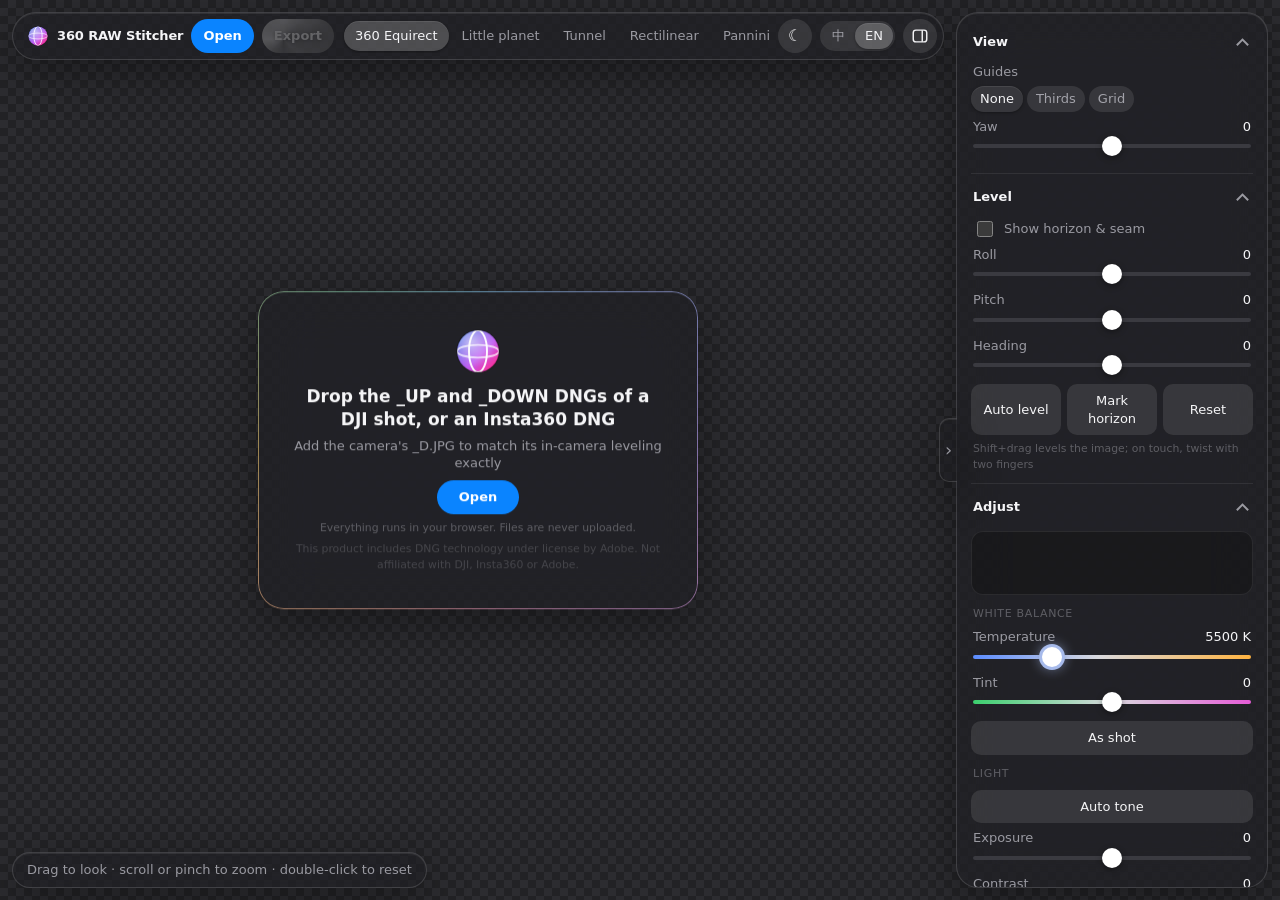
==== src/index.html @ 8bab1a69 "first commit" ====
<!doctype html>
<html lang="zh-Hant">
<head>
<meta charset="utf-8">
<meta name="viewport" content="width=device-width, initial-scale=1, viewport-fit=cover">
<title>360 RAW Stitcher</title>
<link rel="icon" href="favicon.svg" type="image/svg+xml">
<link rel="stylesheet" href="styles.css">
</head>
<body>
<canvas id="view"></canvas>
<canvas id="fade" hidden aria-hidden="true"></canvas>
<div id="frame" hidden></div>

<header class="glass">
  <div class="brand"><img src="favicon.svg" alt=""><b data-i18n="title"></b></div>
  <button class="pill primary" id="open" data-i18n="open"></button>
  <button class="pill magic" id="export-btn" data-i18n="export" disabled></button>
  <input type="file" id="files" accept=".dng,.jpg,.jpeg,image/x-adobe-dng,image/jpeg" multiple hidden>
  <input type="file" id="folder" webkitdirectory hidden>
  <div class="chips" id="projs" role="radiogroup"></div>
  <button class="pill icon" id="theme-btn"><span aria-hidden="true">☾</span></button>
  <div class="seg" role="radiogroup" aria-label="Language">
    <label class="chip"><input type="radio" name="lang" value="zh"><span>中</span></label>
    <label class="chip"><input type="radio" name="lang" value="en"><span>EN</span></label>
  </div>
  <a class="btn pill heart" id="donate" target="_blank" rel="noopener" hidden>♥ <span data-i18n="donate"></span></a>
  <button class="pill icon" id="panel-btn" aria-controls="tools" aria-expanded="true" data-i18n-title="tools"><svg viewBox="0 0 20 20" width="18" height="18" aria-hidden="true" fill="none" stroke="currentColor" stroke-width="1.6"><rect x="2.5" y="3.5" width="15" height="13" rx="3"/><path d="M12.5 3.5v13"/></svg></button>
</header>

<div id="empty" class="glass rim">
  <div class="zone">
    <img class="globe" src="favicon.svg" alt="">
    <div class="big" data-i18n="drop"></div>
    <p data-i18n="dropJpg"></p>
    <div class="row" style="justify-content:center"><button class="primary pill" id="open2" data-i18n="open" style="flex:none;padding:8px 22px"></button></div>
    <small data-i18n="privacy"></small>
    <small id="ioshint" data-i18n="iosHint" hidden></small>
    <small style="opacity:.6">This product includes DNG technology under license by Adobe. Not affiliated with DJI, Insta360 or Adobe.</small>
  </div>
</div>

<button class="glass" id="panel-handle" aria-controls="tools" data-i18n-title="tools"><span aria-hidden="true">›</span></button>
<aside class="glass" id="tools">
  <details open>
    <summary data-i18n="sView"></summary>
    <span class="sl" style="margin-bottom:0"><span data-i18n="aspect"></span></span>
    <div class="aspects" id="aspects" role="radiogroup"></div>
    <span class="sl" style="margin-bottom:0"><span data-i18n="guide"></span></span>
    <div class="aspects" role="radiogroup">
      <label class="chip"><input type="radio" name="guide" value="none"><span data-i18n="guideNone"></span></label>
      <label class="chip"><input type="radio" name="guide" value="thirds"><span data-i18n="guideThirds"></span></label>
      <label class="chip"><input type="radio" name="guide" value="grid"><span data-i18n="guideGrid"></span></label>
    </div>
    <div data-sliders="view"></div>
  </details>
  <details open>
    <summary data-i18n="sLevel"></summary>
    <label class="check"><input type="checkbox" data-k="grid"><span data-i18n="grid"></span></label>
    <div data-sliders="level"></div>
    <div class="row"><button id="autolevel" data-i18n="autoLevel"></button><button id="pick-level" data-i18n="pickLevel"></button><button id="reset-level" data-i18n="reset"></button></div>
    <small data-i18n="shiftHint"></small>
  </details>
  <details open>
    <summary data-i18n="sColor"></summary>
    <canvas id="hist" aria-hidden="true"></canvas>
    <div class="group" data-i18n="gWB"></div>
    <div data-sliders="wb"></div>
    <div class="row"><button id="asshot" data-i18n="asShot"></button></div>
    <div class="group" data-i18n="gTone"></div>
    <div class="row"><button id="lucky" data-i18n="lucky"></button></div>
    <div data-sliders="tone"></div>
    <div class="group" data-i18n="gPresence"></div>
    <div data-sliders="presence"></div>
    <div class="group" data-i18n="gNoise"></div>
    <div data-sliders="noise"></div>
  </details>
  <details>
    <summary data-i18n="sHsl"></summary>
    <div class="seg hsl-tabs" role="radiogroup">
      <label class="chip"><input type="radio" name="hslTab" value="hslH"><span data-i18n="hue"></span></label>
      <label class="chip"><input type="radio" name="hslTab" value="hslS" checked><span data-i18n="sat"></span></label>
      <label class="chip"><input type="radio" name="hslTab" value="hslL"><span data-i18n="lum"></span></label>
    </div>
    <div data-sliders="hslH" hidden></div>
    <div data-sliders="hslS"></div>
    <div data-sliders="hslL" hidden></div>
  </details>
  <details>
    <summary data-i18n="sLens"></summary>
    <label class="check"><input type="checkbox" data-k="autoAlign"><span data-i18n="autoAlign"></span></label>
    <label class="check"><input type="checkbox" data-k="flow"><span data-i18n="flowOn"></span></label>
    <label class="check"><input type="checkbox" data-k="ca"><span data-i18n="ca"></span></label>
    <label class="check"><input type="checkbox" data-k="safe"><span data-i18n="safe"></span></label>
    <div data-sliders="lens"></div>
  </details>
</aside>

<dialog id="open-dlg" class="glass rim" aria-labelledby="open-title">
  <form method="dialog">
    <b id="open-title" data-i18n="open"></b>
    <div class="drop" data-i18n="openDrop"></div>
    <ul id="shots" hidden></ul>
    <small id="open-msg"></small>
    <div class="row"><button type="button" id="pick-files" data-i18n="pickFiles"></button><button type="button" id="pick-folder" data-i18n="pickFolder"></button></div>
    <div class="row"><button value="cancel" data-i18n="cancel"></button></div>
  </form>
</dialog>

<dialog id="export-dlg" class="glass rim" aria-labelledby="export-title">
  <form method="dialog">
    <b id="export-title" data-i18n="sExport"></b>
    <select id="fmt">
      <option value="dng" data-i18n="fmtDng"></option>
      <option value="bayer" data-i18n="fmtBayer"></option>
      <option value="tiff" data-i18n="fmtTiff"></option>
      <option value="jpeg" data-i18n="fmtJpeg"></option>
    </select>
    <div class="row"><input type="number" id="ew" min="16" aria-label="width"><span aria-hidden="true">×</span><input type="number" id="eh" aria-label="height" readonly></div>
    <small id="native"></small>
    <label class="sl" id="q-row"><span data-i18n="quality"></span><output>95</output><input type="range" id="q" min="50" max="100" value="95"></label>
    <small data-i18n="exportNote"></small>
    <div class="row"><button value="cancel" data-i18n="cancel"></button><button class="magic" id="export" value="export" data-i18n="export"></button></div>
  </form>
</dialog>

<div id="status" class="glass"></div>
<dialog id="busy" class="glass rim" aria-live="polite">
  <div id="busy-msg"></div>
  <div class="bar"><i></i></div>
</dialog>
<script type="module" src="app.js"></script>
</body>
</html>
---- src/styles.css ----
/* Theme tokens. Dark is the default; [data-theme=light] overrides (app.js resolves "auto" from the system). */
:root {
  color-scheme: dark;
  --accent: #0a84ff; --fg: #f5f5f7; --mute: rgb(235 235 245 / .6); --faint: rgb(235 235 245 / .3);
  --glass: rgb(30 30 34 / .52); --glass-solid: rgb(30 30 34 / .94); --stroke: rgb(255 255 255 / .14);
  --fill: rgb(255 255 255 / .1); --hover: rgb(255 255 255 / .17); --chip-on: rgb(255 255 255 / .2); --sep: rgb(255 255 255 / .08);
  --inset: rgb(255 255 255 / .08); --shadow: rgb(0 0 0 / .35); --well: rgb(0 0 0 / .25); --rail: #3a3a40; --option: #2c2c2e;
  --dim: rgb(8 8 10 / .55); --frame-edge: rgb(255 255 255 / .45); --check-a: #2c2c30; --check-b: #222225;
  --bg: radial-gradient(1200px 800px at 20% 10%, #1c2333, transparent), radial-gradient(900px 700px at 90% 90%, #2a1c30, transparent), #0b0b0e;
  --panel-w: 312px; --gap: 12px;
}
:root[data-theme=light] {
  color-scheme: light;
  --fg: #1d1d1f; --mute: rgb(60 60 67 / .68); --faint: rgb(60 60 67 / .38);
  --glass: rgb(255 255 255 / .28); --glass-solid: rgb(250 250 252 / .96); --stroke: rgb(0 0 0 / .08);
  --fill: rgb(0 0 0 / .05); --hover: rgb(0 0 0 / .09); --chip-on: #fff; --sep: rgb(0 0 0 / .07);
  --inset: rgb(255 255 255 / .7); --shadow: rgb(0 0 0 / .12); --well: rgb(0 0 0 / .05); --rail: #d6d6dc; --option: #fff;
  --dim: rgb(251 251 253 / .75); --frame-edge: rgb(0 0 0 / .25); --check-a: #fff; --check-b: #ececf1;
  --bg: radial-gradient(1200px 800px at 20% 10%, #eaf1ff, transparent), radial-gradient(900px 700px at 90% 90%, #fbeef8, transparent), #fbfbfd;
}
* { box-sizing: border-box; }
[hidden] { display: none !important; }
body {
  margin: 0; height: 100dvh; overflow: hidden; color: var(--fg); accent-color: var(--accent);
  background: var(--bg);
  font: 13px/1.35 -apple-system, BlinkMacSystemFont, "SF Pro Text", "Segoe UI Variable Text", system-ui, "PingFang TC", "Microsoft JhengHei", sans-serif;
  -webkit-font-smoothing: antialiased;
}
#view { position: fixed; inset: 0; width: 100%; height: 100%; display: block; cursor: grab; touch-action: none;
  background: repeating-conic-gradient(var(--check-a) 0 25%, var(--check-b) 0 50%) 0 0 / 16px 16px; } /* 'no image' areas */
#view:active { cursor: grabbing; }
/* a button asking to be used (Mark horizon when nothing could level the shot): a soft accent ring that breathes */
button.attn { animation: attn 1.6s ease-in-out infinite; }
@keyframes attn { 50% { box-shadow: 0 0 0 3px var(--accent); } }
@media (prefers-reduced-motion: reduce) { button.attn { animation: none; box-shadow: 0 0 0 2px var(--accent); } }
#fade { position: fixed; inset: 0; width: 100%; height: 100%; pointer-events: none; } /* old picture during a projection change */

.glass {
  background: var(--glass); border: 1px solid var(--stroke);
  -webkit-backdrop-filter: blur(28px) saturate(180%); backdrop-filter: blur(28px) saturate(180%);
  box-shadow: 0 12px 40px var(--shadow), inset 0 1px 0 var(--inset);
}
@supports not ((backdrop-filter: blur(1px)) or (-webkit-backdrop-filter: blur(1px))) { .glass { background: var(--glass-solid); } }

/* top bar */
header { position: fixed; top: calc(var(--gap) + env(safe-area-inset-top)); left: calc(var(--gap) + env(safe-area-inset-left)); right: calc(var(--panel-w) + 2 * var(--gap)); height: 48px;
  display: flex; align-items: center; gap: 8px; padding: 0 6px 0 14px; border-radius: 999px; z-index: 2; }
.brand { flex: none; font-weight: 650; letter-spacing: -.01em; white-space: nowrap; display: flex; align-items: center; gap: 8px; }
.brand img { width: 22px; height: 22px; display: block; }
.chips { display: flex; gap: 2px; overflow-x: auto; scrollbar-width: thin; scrollbar-color: var(--faint) transparent; flex: 1; min-width: 0; padding: 2px; }
.chip { position: relative; flex: none; }
.chip input { position: absolute; inset: 0; margin: 0; opacity: 0; cursor: pointer; }
.chip span { display: block; padding: 6px 11px; border-radius: 999px; color: var(--mute); white-space: nowrap; transition: background .15s, color .15s; }
.chip:hover span { color: var(--fg); }
.chip:has(:checked) span { background: var(--chip-on); color: var(--fg); box-shadow: inset 0 1px 0 var(--inset), 0 1px 3px var(--shadow); }
.chip:has(:focus-visible) span { outline: 2px solid var(--accent); }
/* projections: the selected look is one pill that slides between chips (positioned from JS) */
#projs { position: relative; }
#projs .pill { position: absolute; left: 0; top: 2px; bottom: 2px; width: 0; border-radius: 999px; background: var(--chip-on);
  box-shadow: inset 0 1px 0 var(--inset), 0 1px 3px var(--shadow); will-change: transform, width;
  transition: transform .45s cubic-bezier(.34, 1.4, .5, 1), width .45s cubic-bezier(.34, 1.4, .5, 1); }
#projs .chip:has(:checked) span { background: none; box-shadow: none; }
@media (prefers-reduced-motion: reduce) { #projs .pill { transition: none; } }
.seg { display: flex; background: var(--fill); border-radius: 999px; padding: 2px; flex: none; }
.seg .chip span { padding: 4px 10px; }

button, .btn { font: inherit; color: var(--fg); background: var(--fill); border: 0; border-radius: 10px; padding: 8px 12px; cursor: pointer;
  text-decoration: none; display: inline-flex; align-items: center; justify-content: center; gap: 6px; transition: background .15s, transform .1s; }
button:hover, .btn:hover { background: var(--hover); }
button:active, .btn:active { transform: scale(.97); }
button:focus-visible, .btn:focus-visible { outline: 2px solid var(--accent); outline-offset: 2px; }
button:disabled { opacity: .5; cursor: default; }
.pill { border-radius: 999px; flex: none; }
.primary { background: var(--accent); color: #fff; font-weight: 600; }
/* both export buttons (.magic): a slowly swirling rainbow (conic gradient turning around a drifting centre, under a gloss
   highlight), a glint sweeping across now and then, and a glow that follows the colors. Browsers without
   @property show the same gradient standing still. */
@property --spin { syntax: '<angle>'; inherits: false; initial-value: 0deg; }
@property --cx { syntax: '<percentage>'; inherits: false; initial-value: 30%; }
.magic { position: relative; overflow: hidden; isolation: isolate; color: #fff; font-weight: 650; text-shadow: 0 1px 3px rgb(0 0 0 / .35);
  background:
    radial-gradient(120% 90% at 30% 0%, rgb(255 255 255 / .45), transparent 55%),
    conic-gradient(from var(--spin) at var(--cx) 60%, #00c7ff, #0a84ff, #5e5ce6, #bf5af2, #ff2d92, #ff6b2c, #ffd60a, #30d158, #00c7ff);
  animation: swirl 16s linear infinite, drift 11s ease-in-out infinite alternate, glow 16s linear infinite;
  transition: filter .2s; }
.magic::after { content: ''; position: absolute; inset: 0; z-index: -1; pointer-events: none;
  background: linear-gradient(105deg, transparent 35%, rgb(255 255 255 / .55) 50%, transparent 65%) no-repeat;
  background-size: 250% 100%; animation: glint 7s ease-in-out infinite; mix-blend-mode: soft-light; }
.magic:hover { filter: brightness(1.1) saturate(1.15); }
.magic:disabled { animation: none; filter: grayscale(1) opacity(.6); }
.magic:disabled::after { animation: none; opacity: 0; }
@keyframes swirl { to { --spin: 360deg; } }
@keyframes drift { from { --cx: 20%; } to { --cx: 80%; } }
@keyframes glow { 0%, 100% { box-shadow: 0 2px 14px rgb(191 90 242 / .45); } 33% { box-shadow: 0 2px 14px rgb(0 199 255 / .45); }
  66% { box-shadow: 0 2px 14px rgb(255 107 44 / .45); } }
@keyframes glint { 0%, 55% { background-position: 150% 0; } 85%, 100% { background-position: -50% 0; } }
@media (prefers-reduced-motion: reduce) { .magic, .magic::after { animation: none; } }
.primary:hover { background: #2b95ff; }
.heart { color: #ff6482; }

/* side panel */
aside { position: fixed; top: calc(var(--gap) + env(safe-area-inset-top)); right: calc(var(--gap) + env(safe-area-inset-right)); bottom: calc(var(--gap) + env(safe-area-inset-bottom)); width: var(--panel-w); border-radius: 22px;
  overflow-y: auto; padding: 6px 14px 14px; z-index: 2; scrollbar-width: thin; scrollbar-color: var(--faint) transparent; }
details { border-bottom: 1px solid var(--sep); padding: 4px 0 10px; }
details:last-child { border: 0; }
summary { list-style: none; cursor: pointer; padding: 10px 2px 6px; font-weight: 600; font-size: 13px; display: flex; justify-content: space-between; }
summary::-webkit-details-marker { display: none; }
summary::after { content: ''; width: 7px; height: 7px; border: solid var(--mute); border-width: 0 2px 2px 0; transform: rotate(45deg); transition: transform .2s; margin: 3px 4px 0 0; }
details[open] summary::after { transform: rotate(-135deg); margin-top: 7px; }
.sl { display: grid; grid-template-columns: 1fr auto; row-gap: 0; margin: 6px 2px; }
.sl[hidden] { display: none; }
.sl span { color: var(--mute); cursor: default; }
.sl:hover span { color: var(--fg); }
.group { margin: 12px 2px 0; font-size: 11px; letter-spacing: .06em; text-transform: uppercase; color: var(--faint); }
#hist { display: block; width: 100%; height: 64px; margin: 10px 0 2px; border-radius: 12px;
  background: var(--well); box-shadow: inset 0 0 0 1px var(--sep); }
.sl output { color: var(--fg); font-variant-numeric: tabular-nums; text-align: right; }
.sl input { grid-column: 1 / -1; }
.row { display: flex; gap: 6px; margin: 8px 0 2px; flex-wrap: wrap; } .row > * { flex: 1; }
.check { display: flex; align-items: center; gap: 8px; margin: 6px 2px; color: var(--mute); }
small { display: block; color: var(--faint); margin: 6px 2px 0; line-height: 1.45; }
.aspects { display: flex; flex-wrap: wrap; gap: 4px; margin: 6px 0; }
.aspects .chip span { padding: 4px 9px; background: var(--fill); }
#ratio { width: 64px; padding: 3px 9px; border-radius: 999px; text-align: center; }
#ratio:not(:placeholder-shown) { border-color: var(--accent); }

/* iOS-style sliders */
input[type=range] { -webkit-appearance: none; appearance: none; width: 100%; height: 22px; margin: 0; background: transparent; cursor: pointer; }
/* the filled span (--a..--b, set from JS; bipolar sliders fill from zero) shows an "AI" rainbow: the rail is laid
   over a full-width gradient and left transparent where the slider is filled */
:root { --rainbow: linear-gradient(90deg, #00c7ff, #0a84ff 17%, #5e5ce6 34%, #bf5af2 50%, #ff2d92 66%, #ff6b2c 83%, #ffd60a); }
input[type=range] { /* --rail (theme token) is opaque: it masks the rainbow */
  --track: linear-gradient(to right, var(--rail) var(--a, 0%), transparent var(--a, 0%), transparent var(--b, 50%), var(--rail) var(--b, 50%)), var(--rainbow); }
input[type=range][data-k=temp] { --track: linear-gradient(to right, #5b8cff, #d9d9de 45%, #ffb340); }
input[type=range][data-k=tint] { --track: linear-gradient(to right, #3ccf6e, #d9d9de 50%, #e45bd6); }
input[type=range]::-webkit-slider-runnable-track { height: 4px; border-radius: 2px; background: var(--track); transition: height .15s; }
input[type=range]:hover::-webkit-slider-runnable-track { height: 6px; }
/* thumb: white with a ring in the gradient color under it (--tc from JS; transparent while at the default) */
input[type=range]::-webkit-slider-thumb { -webkit-appearance: none; width: 20px; height: 20px; margin-top: -8px; border-radius: 50%;
  background: #fff; box-shadow: 0 0 0 3px var(--tc, transparent), 0 0 14px var(--tc, transparent), 0 2px 6px rgb(0 0 0 / .4); transition: box-shadow .2s; }
input[type=range]:hover::-webkit-slider-thumb { margin-top: -7px; }
input[type=range]::-moz-range-track { height: 4px; border-radius: 2px; background: var(--track); }
input[type=range]::-moz-range-thumb { width: 20px; height: 20px; border: 0; border-radius: 50%; background: #fff;
  box-shadow: 0 0 0 3px var(--tc, transparent), 0 0 14px var(--tc, transparent), 0 2px 6px rgb(0 0 0 / .4); }
input[type=range]:focus-visible { outline: 2px solid var(--accent); outline-offset: 3px; border-radius: 4px; }
input[type=checkbox] { width: 16px; height: 16px; }
select, input[type=number], input[type=text] { font: inherit; color: var(--fg); background: var(--fill); border: 1px solid transparent; border-radius: 10px; padding: 7px 10px; width: 100%; }
select:focus-visible, input[type=number]:focus-visible, input[type=text]:focus-visible { outline: 2px solid var(--accent); }
option { background: var(--option); }

/* crop frame: everything outside is dimmed; inside is exactly the export */
#frame { position: fixed; pointer-events: none; z-index: 1; border-radius: 4px; border: 1px solid var(--frame-edge);
  box-shadow: 0 0 0 100vmax var(--dim); }
#frame[hidden] { display: none; }
#frame.thirds, #frame.grid { --line: rgb(255 255 255 / .45);
  background: linear-gradient(to right, var(--line) 1px, transparent 1px) 0 0 / var(--cell) 100%,
              linear-gradient(to bottom, var(--line) 1px, transparent 1px) 0 0 / 100% var(--cell); }
#frame.thirds { --cell: 33.333%; }
#frame.grid { --cell: 8.333%; --line: rgb(255 255 255 / .28); }

/* collapsible tool panel */
aside { transition: transform .3s cubic-bezier(.2, .8, .2, 1), opacity .3s; }
body.panel-off aside { transform: translateX(calc(100% + 2 * var(--gap))); opacity: 0; pointer-events: none; }
header { transition: right .3s cubic-bezier(.2, .8, .2, 1); }
body.panel-off header { right: var(--gap); }
.icon { width: 34px; height: 34px; padding: 0; font-size: 16px; line-height: 1; }
body.panel-off #panel-btn { color: var(--accent); }
/* drawer handle on the panel's left edge; stays at the screen edge while the panel is hidden */
#panel-handle { position: fixed; top: 50%; right: calc(var(--panel-w) + var(--gap) + env(safe-area-inset-right) - 1px);
  width: 18px; height: 64px; padding: 0; margin-top: -32px; border-radius: 10px 0 0 10px; border-right: 0; z-index: 3;
  color: var(--mute); font-size: 18px; transition: right .3s cubic-bezier(.2, .8, .2, 1), color .15s; }
#panel-handle:hover { color: var(--fg); }
#panel-handle span { display: inline-block; transition: transform .3s; }
body.panel-off #panel-handle { right: env(safe-area-inset-right); }
body.panel-off #panel-handle span { transform: scaleX(-1); }

/* a modal takes focus itself; its controls keep their own focus rings, the box needs none */
dialog:focus, dialog:focus-visible { outline: none; }
/* rim (dialogs, start card): a faint 1 px pastel rainbow ring, equally strong all round, turning slowly (masked to the border, so the glass inside stays clear) */
.rim { border: 0; }
/* light theme: panels are very clear (the blur carries them); a dialog's small text needs a little more white */
:root[data-theme=light] dialog.glass { background: rgb(255 255 255 / .55); }
.rim::before { content: ''; position: absolute; inset: 0; padding: 1px; opacity: .6; border-radius: inherit; pointer-events: none;
  background: conic-gradient(from var(--spin), #86d3ff, #a0b4ff, #c3a6ff, #eaa2e6, #ffa3c2, #ffb894, #f0c870, #8fd9ad, #86d3ff);
  -webkit-mask: linear-gradient(#000 0 0) content-box, linear-gradient(#000 0 0); -webkit-mask-composite: xor;
  mask: linear-gradient(#000 0 0) content-box exclude, linear-gradient(#000 0 0); animation: swirl 12s linear infinite; }
@media (prefers-reduced-motion: reduce) { .rim::before { animation: none; } }

/* open dialog: drop zone, and a list when several shots were dropped */
#open-dlg { width: min(420px, calc(100% - 32px)); padding: 20px 22px; border-radius: 22px; color: var(--fg); }
#open-dlg::backdrop { background: rgb(0 0 0 / .2); -webkit-backdrop-filter: blur(4px); backdrop-filter: blur(4px); }
#open-dlg form { display: flex; flex-direction: column; gap: 10px; }
#open-dlg .drop { padding: 28px 12px; border-radius: 14px; text-align: center; color: var(--mute); background: var(--fill); transition: background .2s, color .2s; }
body.drag #open-dlg .drop { background: rgb(10 132 255 / .15); color: var(--fg); }
#open-dlg small { color: var(--mute); }
#shots { list-style: none; margin: 0; padding: 0; max-height: 40vh; overflow-y: auto; display: flex; flex-direction: column; gap: 4px; }
#shots button { width: 100%; justify-content: space-between; text-align: left; }
#shots span { color: var(--mute); font-size: 12px; }
:root[data-theme=light] #open-dlg { background: rgb(255 255 255 / .55); }

/* export dialog */
#export-dlg { width: min(380px, calc(100% - 32px)); padding: 20px 22px; border-radius: 22px; color: var(--fg); }
#export-dlg::backdrop { background: rgb(0 0 0 / .2); -webkit-backdrop-filter: blur(4px); backdrop-filter: blur(4px); }
#export-dlg form { display: flex; flex-direction: column; gap: 10px; }
#export-dlg .row { align-items: center; }
#export-dlg .row span { color: var(--mute); flex: none; }
#export-dlg small { color: var(--mute); }
#q-row[hidden] { display: none; }

/* modal 'please wait' */
#busy { min-width: 280px; max-width: calc(100% - 32px); padding: 22px 26px 22px; border-radius: 22px; color: var(--fg); text-align: center; }
#busy::backdrop { background: var(--dim); -webkit-backdrop-filter: blur(3px); backdrop-filter: blur(3px); }
/* progress: the export button's rainbow flowing along the bar, a glint riding on it and a soft glow; unknown
   length = a rainbow comet sweeping across */
.bar { position: relative; height: 6px; margin-top: 16px; border-radius: 3px; background: var(--fill); }
.bar i { position: relative; display: block; height: 100%; width: var(--p, 0%); min-width: 6px; border-radius: 3px; overflow: hidden;
  background: linear-gradient(90deg, #00c7ff, #0a84ff, #5e5ce6, #bf5af2, #ff2d92, #ff6b2c, #ffd60a, #00c7ff) 0 0 / 240px 100% repeat-x;
  box-shadow: 0 0 10px rgb(191 90 242 / .55), 0 0 2px rgb(255 255 255 / .6); transition: width .25s ease-out; animation: barflow 2.4s linear infinite; }
.bar i::after { content: ''; position: absolute; inset: 0; background: linear-gradient(90deg, transparent, rgb(255 255 255 / .7), transparent) no-repeat;
  background-size: 40px 100%; animation: barglint 1.6s ease-in-out infinite; }
.bar.indet { overflow: hidden; }
.bar.indet i { width: 36%; transition: none; animation: barflow 2.4s linear infinite, indet 1.5s cubic-bezier(.45, 0, .55, 1) infinite;
  -webkit-mask: linear-gradient(90deg, transparent, #000 35%, #000 70%, transparent); mask: linear-gradient(90deg, transparent, #000 35%, #000 70%, transparent); }
@keyframes barflow { to { background-position: 240px 0; } }
@keyframes barglint { from { background-position: -40px 0; } to { background-position: calc(100% + 40px) 0; } }
@keyframes indet { from { transform: translateX(-100%); } to { transform: translateX(280%); } }
@media (prefers-reduced-motion: reduce) { .bar i, .bar i::after { animation: none; } .bar.indet i { width: 100%; } }

/* status + empty state */
#status { position: fixed; left: calc(var(--gap) + env(safe-area-inset-left)); bottom: calc(var(--gap) + env(safe-area-inset-bottom)); max-width: calc(100% - var(--panel-w) - 3 * var(--gap));
  padding: 8px 14px; border-radius: 999px; color: var(--mute); z-index: 2; white-space: nowrap; overflow: hidden; text-overflow: ellipsis; }
#empty { position: fixed; top: 50%; left: calc((100% - var(--panel-w) - var(--gap)) / 2); transform: translate(-50%, -50%);
  width: min(440px, calc(100% - 2 * var(--gap))); padding: 28px; border-radius: 26px; text-align: center; z-index: 1; }
#empty[hidden] { display: none; }
#empty .zone { border-radius: 18px; padding: 8px 6px; transition: background .2s; } /* the card's rim is the frame; dragging files over tints it */
#empty .big { font-size: 17px; font-weight: 600; margin: 10px 0 6px; }
#empty p { color: var(--mute); margin: 4px 0; }
#empty .globe { width: 48px; height: 48px; margin: 0 auto; display: block; }
body.drag #empty .zone { background: rgb(10 132 255 / .1); }

@media (max-width: 760px) {
  :root { --gap: 8px; }
  header { right: var(--gap); }
  .brand b { display: none; }
  aside { top: auto; left: var(--gap); width: auto; max-height: 44dvh; border-radius: 22px; }
  #status { bottom: calc(44dvh + 2 * var(--gap)); max-width: calc(100% - 2 * var(--gap)); }
  #empty { left: 50%; top: 32%; }
  #panel-handle { display: none; } /* phones: the top-bar button toggles the bottom sheet */
  body.panel-off aside { transform: translateY(calc(100% + 2 * var(--gap))); }
  body.panel-off #status { bottom: calc(var(--gap) + env(safe-area-inset-bottom)); }
}
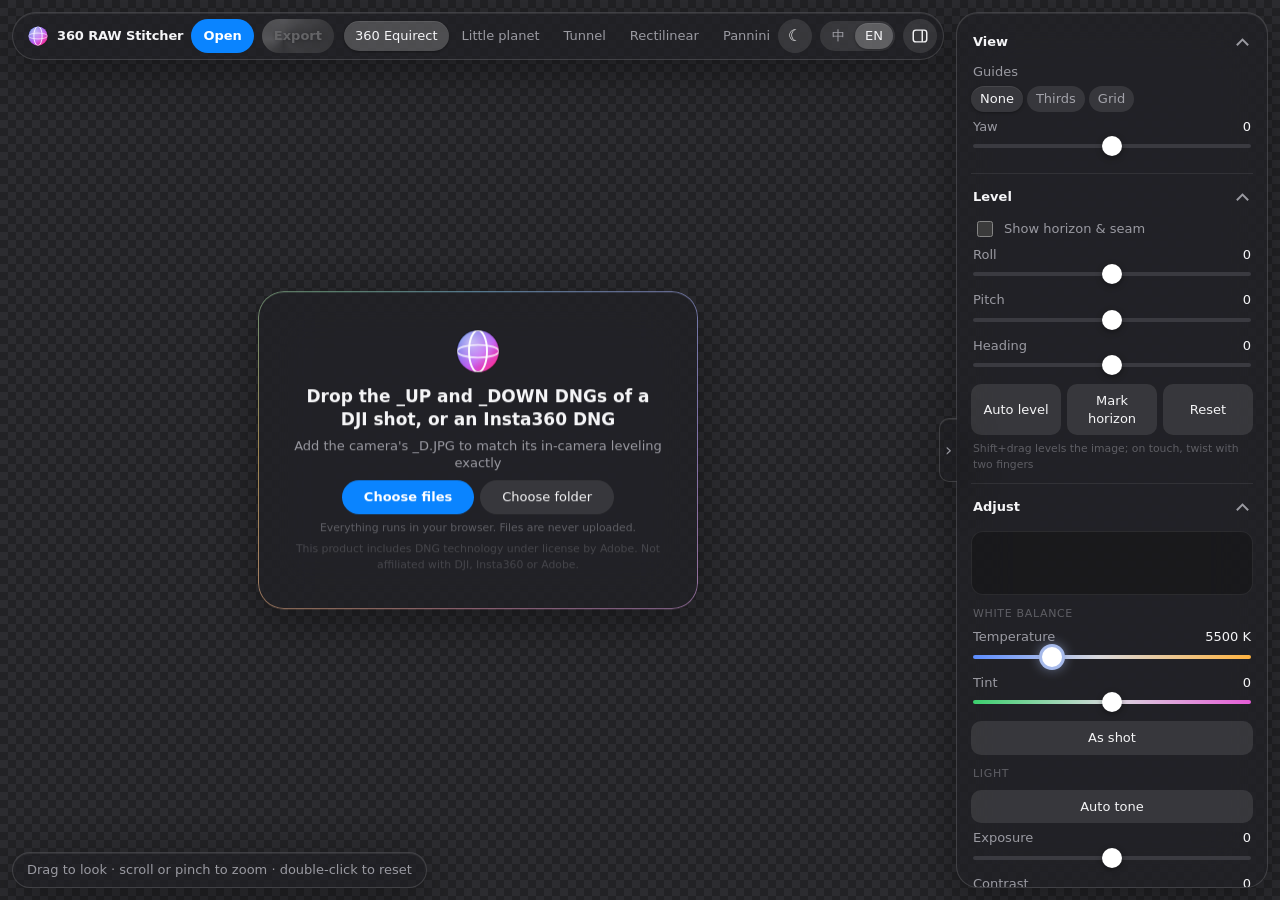
==== commit 6d834f19: "add readme and improve minor behave" ====
--- a/src/index.html
+++ b/src/index.html
@@ -33,7 +33,7 @@
     <img class="globe" src="favicon.svg" alt="">
     <div class="big" data-i18n="drop"></div>
     <p data-i18n="dropJpg"></p>
-    <div class="row" style="justify-content:center"><button class="primary pill" id="open2" data-i18n="open" style="flex:none;padding:8px 22px"></button></div>
+    <div class="row picks"><button class="primary pill" id="start-files" data-i18n="pickFiles"></button><button class="pill" id="start-folder" data-i18n="pickFolder"></button></div>
     <small data-i18n="privacy"></small>
     <small id="ioshint" data-i18n="iosHint" hidden></small>
     <small style="opacity:.6">This product includes DNG technology under license by Adobe. Not affiliated with DJI, Insta360 or Adobe.</small>
--- a/src/styles.css
+++ b/src/styles.css
@@ -33,6 +33,8 @@
 button.attn { animation: attn 1.6s ease-in-out infinite; }
 @keyframes attn { 50% { box-shadow: 0 0 0 3px var(--accent); } }
 @media (prefers-reduced-motion: reduce) { button.attn { animation: none; box-shadow: 0 0 0 2px var(--accent); } }
+#empty .picks { justify-content: center; }
+#empty .picks button { flex: none; padding: 8px 22px; }
 #fade { position: fixed; inset: 0; width: 100%; height: 100%; pointer-events: none; } /* old picture during a projection change */
 
 .glass {
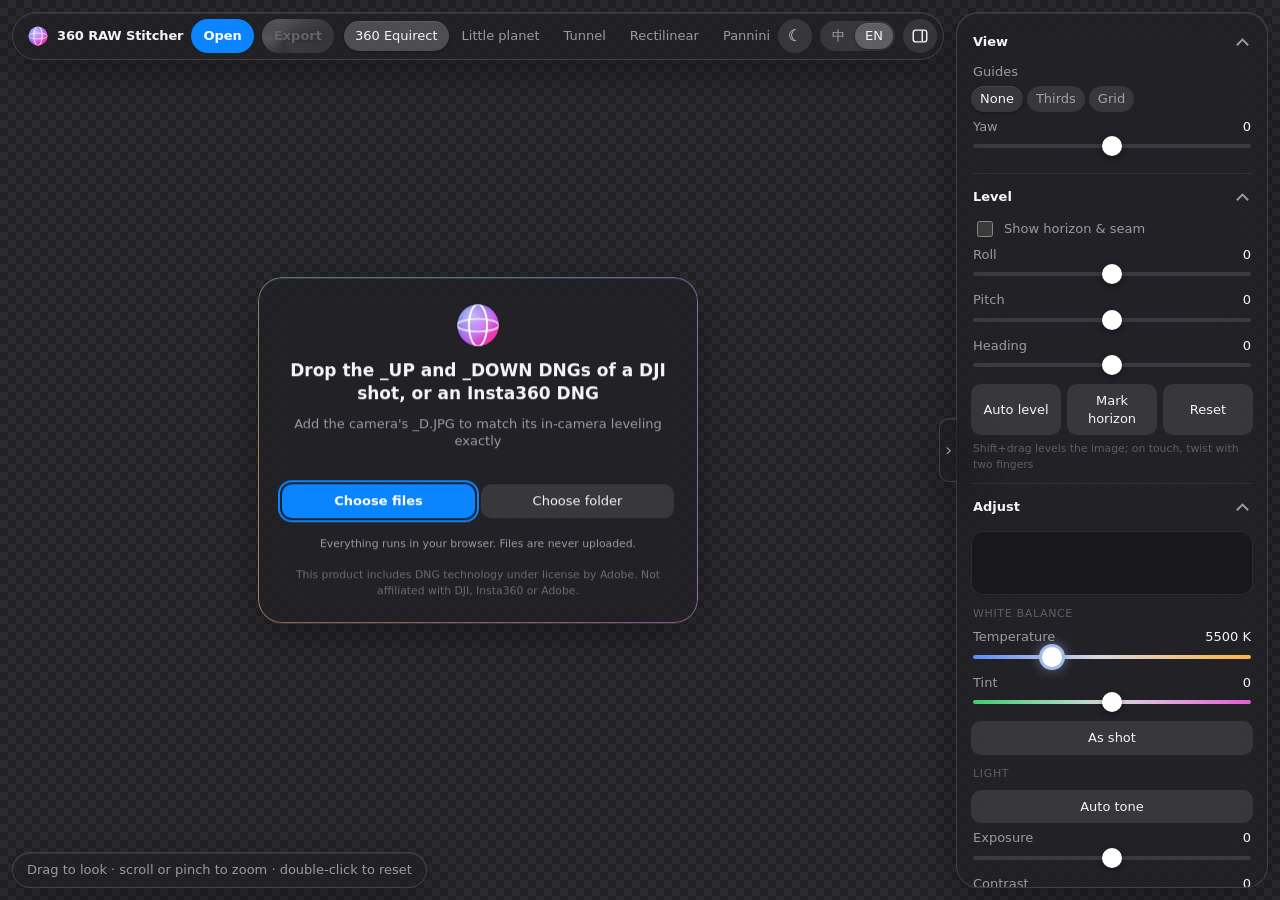
==== commit 540c2bf7: "合併開啟的dialogue" ====
--- a/src/index.html
+++ b/src/index.html
@@ -28,17 +28,6 @@
   <button class="pill icon" id="panel-btn" aria-controls="tools" aria-expanded="true" data-i18n-title="tools"><svg viewBox="0 0 20 20" width="18" height="18" aria-hidden="true" fill="none" stroke="currentColor" stroke-width="1.6"><rect x="2.5" y="3.5" width="15" height="13" rx="3"/><path d="M12.5 3.5v13"/></svg></button>
 </header>
 
-<div id="empty" class="glass rim">
-  <div class="zone">
-    <img class="globe" src="favicon.svg" alt="">
-    <div class="big" data-i18n="drop"></div>
-    <p data-i18n="dropJpg"></p>
-    <div class="row picks"><button class="primary pill" id="start-files" data-i18n="pickFiles"></button><button class="pill" id="start-folder" data-i18n="pickFolder"></button></div>
-    <small data-i18n="privacy"></small>
-    <small id="ioshint" data-i18n="iosHint" hidden></small>
-    <small style="opacity:.6">This product includes DNG technology under license by Adobe. Not affiliated with DJI, Insta360 or Adobe.</small>
-  </div>
-</div>
 
 <button class="glass" id="panel-handle" aria-controls="tools" data-i18n-title="tools"><span aria-hidden="true">›</span></button>
 <aside class="glass" id="tools">
@@ -98,12 +87,16 @@
 
 <dialog id="open-dlg" class="glass rim" aria-labelledby="open-title">
   <form method="dialog">
-    <b id="open-title" data-i18n="open"></b>
-    <div class="drop" data-i18n="openDrop"></div>
+    <img class="globe" src="favicon.svg" alt="">
+    <b id="open-title" data-i18n="drop"></b>
+    <p data-i18n="dropJpg"></p>
     <ul id="shots" hidden></ul>
     <small id="open-msg"></small>
-    <div class="row"><button type="button" id="pick-files" data-i18n="pickFiles"></button><button type="button" id="pick-folder" data-i18n="pickFolder"></button></div>
-    <div class="row"><button value="cancel" data-i18n="cancel"></button></div>
+    <div class="row"><button type="button" class="primary" id="pick-files" data-i18n="pickFiles"></button><button type="button" id="pick-folder" data-i18n="pickFolder"></button></div>
+    <div class="row" id="open-cancel"><button value="cancel" data-i18n="cancel"></button></div>
+    <small data-i18n="privacy"></small>
+    <small id="ioshint" data-i18n="iosHint" hidden></small>
+    <small class="fine">This product includes DNG technology under license by Adobe. Not affiliated with DJI, Insta360 or Adobe.</small>
   </form>
 </dialog>
 
--- a/src/styles.css
+++ b/src/styles.css
@@ -33,8 +33,6 @@
 button.attn { animation: attn 1.6s ease-in-out infinite; }
 @keyframes attn { 50% { box-shadow: 0 0 0 3px var(--accent); } }
 @media (prefers-reduced-motion: reduce) { button.attn { animation: none; box-shadow: 0 0 0 2px var(--accent); } }
-#empty .picks { justify-content: center; }
-#empty .picks button { flex: none; padding: 8px 22px; }
 #fade { position: fixed; inset: 0; width: 100%; height: 100%; pointer-events: none; } /* old picture during a projection change */
 
 .glass {
@@ -189,11 +187,18 @@
 @media (prefers-reduced-motion: reduce) { .rim::before { animation: none; } }
 
 /* open dialog: drop zone, and a list when several shots were dropped */
-#open-dlg { width: min(420px, calc(100% - 32px)); padding: 20px 22px; border-radius: 22px; color: var(--fg); }
+/* the one Open dialog: start screen (non-modal, the toolbar stays usable) and the header's Open button (modal) */
+#open-dlg { position: fixed; inset: 0; margin: auto; height: fit-content; width: min(440px, calc(100% - 32px)); padding: 24px;
+  border-radius: 24px; color: var(--fg); text-align: center; transition: background .2s; }
 #open-dlg::backdrop { background: rgb(0 0 0 / .2); -webkit-backdrop-filter: blur(4px); backdrop-filter: blur(4px); }
 #open-dlg form { display: flex; flex-direction: column; gap: 10px; }
-#open-dlg .drop { padding: 28px 12px; border-radius: 14px; text-align: center; color: var(--mute); background: var(--fill); transition: background .2s, color .2s; }
-body.drag #open-dlg .drop { background: rgb(10 132 255 / .15); color: var(--fg); }
+/* as the start screen it sits in the picture area, left of the panel, under the toolbar's popups */
+#open-dlg:not(:modal) { inset: 50% auto auto calc((100% - var(--panel-w) - var(--gap)) / 2); transform: translate(-50%, -50%); margin: 0; z-index: 1; }
+#open-dlg #open-title { font-size: 17px; }
+#open-dlg p { color: var(--mute); margin: 0; }
+#open-dlg .globe { width: 48px; height: 48px; margin: 0 auto; display: block; }
+#open-dlg .fine { opacity: .6; }
+body.drag #open-dlg { background: rgb(10 132 255 / .15); } /* files dragged over the page */
 #open-dlg small { color: var(--mute); }
 #shots { list-style: none; margin: 0; padding: 0; max-height: 40vh; overflow-y: auto; display: flex; flex-direction: column; gap: 4px; }
 #shots button { width: 100%; justify-content: space-between; text-align: left; }
@@ -228,17 +233,9 @@
 @keyframes indet { from { transform: translateX(-100%); } to { transform: translateX(280%); } }
 @media (prefers-reduced-motion: reduce) { .bar i, .bar i::after { animation: none; } .bar.indet i { width: 100%; } }
 
-/* status + empty state */
+/* status line */
 #status { position: fixed; left: calc(var(--gap) + env(safe-area-inset-left)); bottom: calc(var(--gap) + env(safe-area-inset-bottom)); max-width: calc(100% - var(--panel-w) - 3 * var(--gap));
   padding: 8px 14px; border-radius: 999px; color: var(--mute); z-index: 2; white-space: nowrap; overflow: hidden; text-overflow: ellipsis; }
-#empty { position: fixed; top: 50%; left: calc((100% - var(--panel-w) - var(--gap)) / 2); transform: translate(-50%, -50%);
-  width: min(440px, calc(100% - 2 * var(--gap))); padding: 28px; border-radius: 26px; text-align: center; z-index: 1; }
-#empty[hidden] { display: none; }
-#empty .zone { border-radius: 18px; padding: 8px 6px; transition: background .2s; } /* the card's rim is the frame; dragging files over tints it */
-#empty .big { font-size: 17px; font-weight: 600; margin: 10px 0 6px; }
-#empty p { color: var(--mute); margin: 4px 0; }
-#empty .globe { width: 48px; height: 48px; margin: 0 auto; display: block; }
-body.drag #empty .zone { background: rgb(10 132 255 / .1); }
 
 @media (max-width: 760px) {
   :root { --gap: 8px; }
@@ -246,7 +243,7 @@
   .brand b { display: none; }
   aside { top: auto; left: var(--gap); width: auto; max-height: 44dvh; border-radius: 22px; }
   #status { bottom: calc(44dvh + 2 * var(--gap)); max-width: calc(100% - 2 * var(--gap)); }
-  #empty { left: 50%; top: 32%; }
+  #open-dlg:not(:modal) { left: 50%; top: 32%; }
   #panel-handle { display: none; } /* phones: the top-bar button toggles the bottom sheet */
   body.panel-off aside { transform: translateY(calc(100% + 2 * var(--gap))); }
   body.panel-off #status { bottom: calc(var(--gap) + env(safe-area-inset-bottom)); }
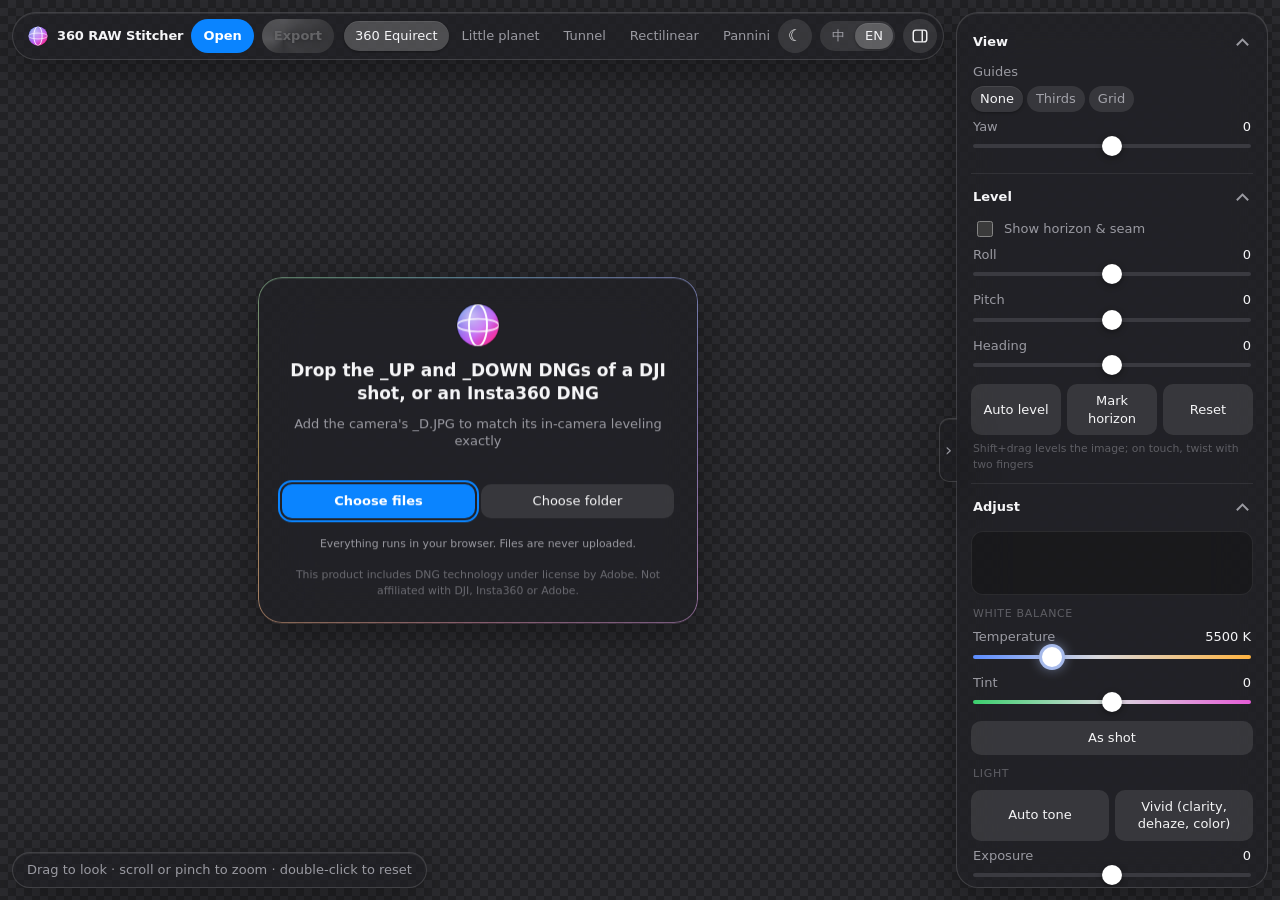
==== commit d42f6016: "更新囉" ====
--- a/src/index.html
+++ b/src/index.html
@@ -57,7 +57,7 @@
     <div data-sliders="wb"></div>
     <div class="row"><button id="asshot" data-i18n="asShot"></button></div>
     <div class="group" data-i18n="gTone"></div>
-    <div class="row"><button id="lucky" data-i18n="lucky"></button></div>
+    <div class="row"><button id="lucky" data-i18n="lucky"></button><button id="vivid" data-i18n="vivid"></button></div>
     <div data-sliders="tone"></div>
     <div class="group" data-i18n="gPresence"></div>
     <div data-sliders="presence"></div>
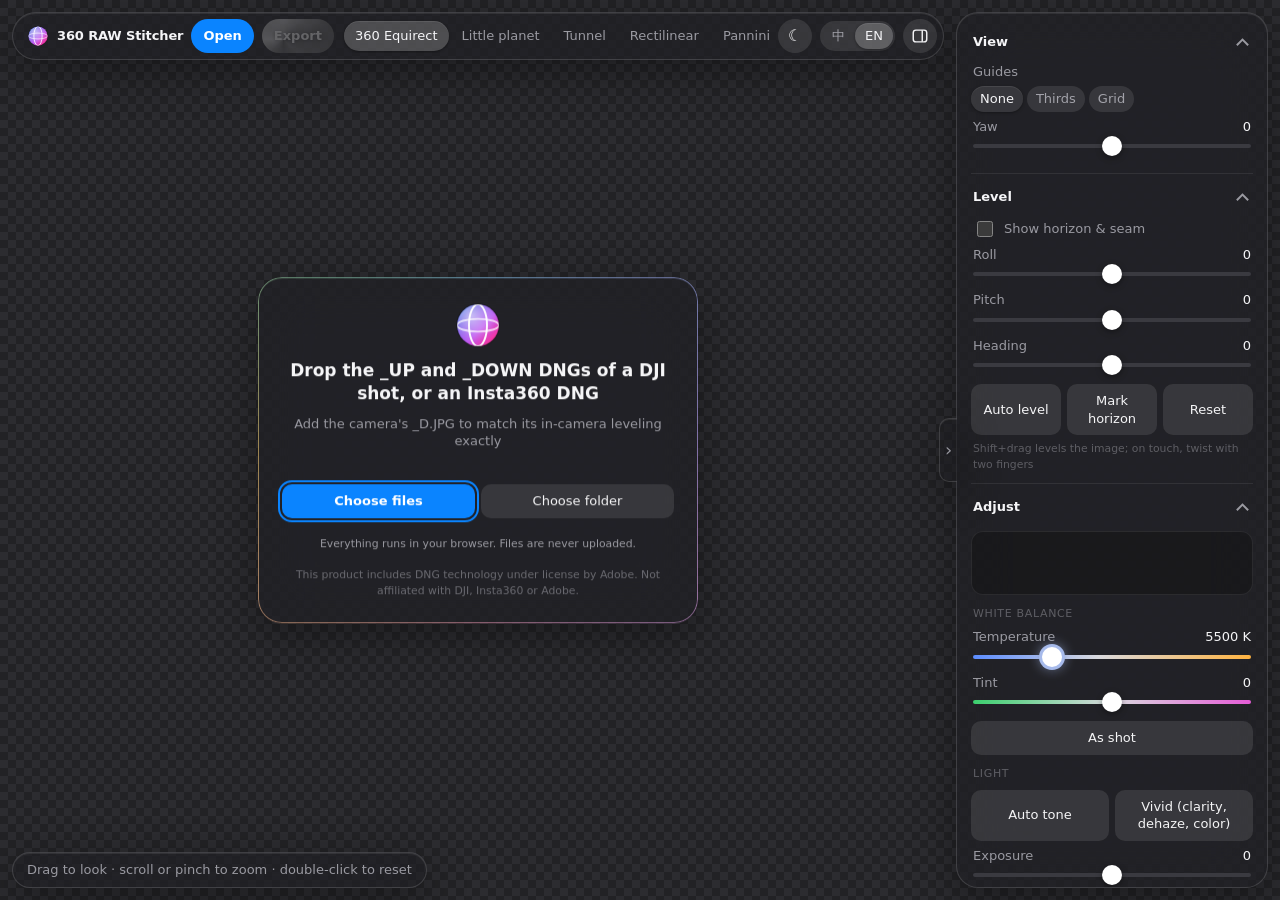
==== commit 87f82673: "360 RAW stitcher" ====
--- a/src/index.html
+++ b/src/index.html
@@ -1,127 +1,128 @@
-<!doctype html>
-<html lang="zh-Hant">
-<head>
-<meta charset="utf-8">
-<meta name="viewport" content="width=device-width, initial-scale=1, viewport-fit=cover">
-<title>360 RAW Stitcher</title>
-<link rel="icon" href="favicon.svg" type="image/svg+xml">
-<link rel="stylesheet" href="styles.css">
-</head>
-<body>
-<canvas id="view"></canvas>
-<canvas id="fade" hidden aria-hidden="true"></canvas>
-<div id="frame" hidden></div>
-
-<header class="glass">
-  <div class="brand"><img src="favicon.svg" alt=""><b data-i18n="title"></b></div>
-  <button class="pill primary" id="open" data-i18n="open"></button>
-  <button class="pill magic" id="export-btn" data-i18n="export" disabled></button>
-  <input type="file" id="files" accept=".dng,.jpg,.jpeg,image/x-adobe-dng,image/jpeg" multiple hidden>
-  <input type="file" id="folder" webkitdirectory hidden>
-  <div class="chips" id="projs" role="radiogroup"></div>
-  <button class="pill icon" id="theme-btn"><span aria-hidden="true">☾</span></button>
-  <div class="seg" role="radiogroup" aria-label="Language">
-    <label class="chip"><input type="radio" name="lang" value="zh"><span>中</span></label>
-    <label class="chip"><input type="radio" name="lang" value="en"><span>EN</span></label>
-  </div>
-  <a class="btn pill heart" id="donate" target="_blank" rel="noopener" hidden>♥ <span data-i18n="donate"></span></a>
-  <button class="pill icon" id="panel-btn" aria-controls="tools" aria-expanded="true" data-i18n-title="tools"><svg viewBox="0 0 20 20" width="18" height="18" aria-hidden="true" fill="none" stroke="currentColor" stroke-width="1.6"><rect x="2.5" y="3.5" width="15" height="13" rx="3"/><path d="M12.5 3.5v13"/></svg></button>
-</header>
-
-
-<button class="glass" id="panel-handle" aria-controls="tools" data-i18n-title="tools"><span aria-hidden="true">›</span></button>
-<aside class="glass" id="tools">
-  <details open>
-    <summary data-i18n="sView"></summary>
-    <span class="sl" style="margin-bottom:0"><span data-i18n="aspect"></span></span>
-    <div class="aspects" id="aspects" role="radiogroup"></div>
-    <span class="sl" style="margin-bottom:0"><span data-i18n="guide"></span></span>
-    <div class="aspects" role="radiogroup">
-      <label class="chip"><input type="radio" name="guide" value="none"><span data-i18n="guideNone"></span></label>
-      <label class="chip"><input type="radio" name="guide" value="thirds"><span data-i18n="guideThirds"></span></label>
-      <label class="chip"><input type="radio" name="guide" value="grid"><span data-i18n="guideGrid"></span></label>
-    </div>
-    <div data-sliders="view"></div>
-  </details>
-  <details open>
-    <summary data-i18n="sLevel"></summary>
-    <label class="check"><input type="checkbox" data-k="grid"><span data-i18n="grid"></span></label>
-    <div data-sliders="level"></div>
-    <div class="row"><button id="autolevel" data-i18n="autoLevel"></button><button id="pick-level" data-i18n="pickLevel"></button><button id="reset-level" data-i18n="reset"></button></div>
-    <small data-i18n="shiftHint"></small>
-  </details>
-  <details open>
-    <summary data-i18n="sColor"></summary>
-    <canvas id="hist" aria-hidden="true"></canvas>
-    <div class="group" data-i18n="gWB"></div>
-    <div data-sliders="wb"></div>
-    <div class="row"><button id="asshot" data-i18n="asShot"></button></div>
-    <div class="group" data-i18n="gTone"></div>
-    <div class="row"><button id="lucky" data-i18n="lucky"></button><button id="vivid" data-i18n="vivid"></button></div>
-    <div data-sliders="tone"></div>
-    <div class="group" data-i18n="gPresence"></div>
-    <div data-sliders="presence"></div>
-    <div class="group" data-i18n="gNoise"></div>
-    <div data-sliders="noise"></div>
-  </details>
-  <details>
-    <summary data-i18n="sHsl"></summary>
-    <div class="seg hsl-tabs" role="radiogroup">
-      <label class="chip"><input type="radio" name="hslTab" value="hslH"><span data-i18n="hue"></span></label>
-      <label class="chip"><input type="radio" name="hslTab" value="hslS" checked><span data-i18n="sat"></span></label>
-      <label class="chip"><input type="radio" name="hslTab" value="hslL"><span data-i18n="lum"></span></label>
-    </div>
-    <div data-sliders="hslH" hidden></div>
-    <div data-sliders="hslS"></div>
-    <div data-sliders="hslL" hidden></div>
-  </details>
-  <details>
-    <summary data-i18n="sLens"></summary>
-    <label class="check"><input type="checkbox" data-k="autoAlign"><span data-i18n="autoAlign"></span></label>
-    <label class="check"><input type="checkbox" data-k="flow"><span data-i18n="flowOn"></span></label>
-    <label class="check"><input type="checkbox" data-k="ca"><span data-i18n="ca"></span></label>
-    <label class="check"><input type="checkbox" data-k="safe"><span data-i18n="safe"></span></label>
-    <div data-sliders="lens"></div>
-  </details>
-</aside>
-
-<dialog id="open-dlg" class="glass rim" aria-labelledby="open-title">
-  <form method="dialog">
-    <img class="globe" src="favicon.svg" alt="">
-    <b id="open-title" data-i18n="drop"></b>
-    <p data-i18n="dropJpg"></p>
-    <ul id="shots" hidden></ul>
-    <small id="open-msg"></small>
-    <div class="row"><button type="button" class="primary" id="pick-files" data-i18n="pickFiles"></button><button type="button" id="pick-folder" data-i18n="pickFolder"></button></div>
-    <div class="row" id="open-cancel"><button value="cancel" data-i18n="cancel"></button></div>
-    <small data-i18n="privacy"></small>
-    <small id="ioshint" data-i18n="iosHint" hidden></small>
-    <small class="fine">This product includes DNG technology under license by Adobe. Not affiliated with DJI, Insta360 or Adobe.</small>
-  </form>
-</dialog>
-
-<dialog id="export-dlg" class="glass rim" aria-labelledby="export-title">
-  <form method="dialog">
-    <b id="export-title" data-i18n="sExport"></b>
-    <select id="fmt">
-      <option value="dng" data-i18n="fmtDng"></option>
-      <option value="bayer" data-i18n="fmtBayer"></option>
-      <option value="tiff" data-i18n="fmtTiff"></option>
-      <option value="jpeg" data-i18n="fmtJpeg"></option>
-    </select>
-    <div class="row"><input type="number" id="ew" min="16" aria-label="width"><span aria-hidden="true">×</span><input type="number" id="eh" aria-label="height" readonly></div>
-    <small id="native"></small>
-    <label class="sl" id="q-row"><span data-i18n="quality"></span><output>95</output><input type="range" id="q" min="50" max="100" value="95"></label>
-    <small data-i18n="exportNote"></small>
-    <div class="row"><button value="cancel" data-i18n="cancel"></button><button class="magic" id="export" value="export" data-i18n="export"></button></div>
-  </form>
-</dialog>
-
-<div id="status" class="glass"></div>
-<dialog id="busy" class="glass rim" aria-live="polite">
-  <div id="busy-msg"></div>
-  <div class="bar"><i></i></div>
-</dialog>
-<script type="module" src="app.js"></script>
-</body>
-</html>
+<!doctype html>
+<html lang="zh-Hant">
+<head>
+<meta charset="utf-8">
+<meta name="viewport" content="width=device-width, initial-scale=1, viewport-fit=cover">
+<title>360 RAW Stitcher</title>
+<link rel="icon" href="favicon.svg" type="image/svg+xml">
+<link rel="stylesheet" href="styles.css">
+</head>
+<body>
+<canvas id="view"></canvas>
+<canvas id="fade" hidden aria-hidden="true"></canvas>
+<div id="frame" hidden></div>
+
+<header class="glass">
+  <div class="brand"><img src="favicon.svg" alt=""><b data-i18n="title"></b></div>
+  <button class="pill primary" id="open" data-i18n="open"></button>
+  <button class="pill magic" id="export-btn" data-i18n="export" disabled></button>
+  <input type="file" id="files" accept=".dng,.jpg,.jpeg,image/x-adobe-dng,image/jpeg" multiple hidden>
+  <input type="file" id="folder" webkitdirectory hidden>
+  <div class="chips" id="projs" role="radiogroup"></div>
+  <button class="pill icon" id="theme-btn"><span aria-hidden="true">☾</span></button>
+  <div class="seg" role="radiogroup" aria-label="Language">
+    <label class="chip"><input type="radio" name="lang" value="zh"><span>中</span></label>
+    <label class="chip"><input type="radio" name="lang" value="en"><span>EN</span></label>
+  </div>
+  <a class="btn pill heart" id="donate" target="_blank" rel="noopener" hidden>♥ <span data-i18n="donate"></span></a>
+  <button class="pill icon" id="panel-btn" aria-controls="tools" aria-expanded="true" data-i18n-title="tools"><svg viewBox="0 0 20 20" width="18" height="18" aria-hidden="true" fill="none" stroke="currentColor" stroke-width="1.6"><rect x="2.5" y="3.5" width="15" height="13" rx="3"/><path d="M12.5 3.5v13"/></svg></button>
+</header>
+
+
+<button class="glass" id="panel-handle" aria-controls="tools" data-i18n-title="tools"><span aria-hidden="true">›</span></button>
+<aside class="glass" id="tools">
+  <details open>
+    <summary data-i18n="sView"></summary>
+    <span class="sl" style="margin-bottom:0"><span data-i18n="aspect"></span></span>
+    <div class="aspects" id="aspects" role="radiogroup"></div>
+    <span class="sl" style="margin-bottom:0"><span data-i18n="guide"></span></span>
+    <div class="aspects" role="radiogroup">
+      <label class="chip"><input type="radio" name="guide" value="none"><span data-i18n="guideNone"></span></label>
+      <label class="chip"><input type="radio" name="guide" value="thirds"><span data-i18n="guideThirds"></span></label>
+      <label class="chip"><input type="radio" name="guide" value="grid"><span data-i18n="guideGrid"></span></label>
+    </div>
+    <div data-sliders="view"></div>
+  </details>
+  <details open>
+    <summary data-i18n="sLevel"></summary>
+    <label class="check"><input type="checkbox" data-k="grid"><span data-i18n="grid"></span></label>
+    <div data-sliders="level"></div>
+    <div class="row"><button id="autolevel" data-i18n="autoLevel"></button><button id="pick-level" data-i18n="pickLevel"></button><button id="reset-level" data-i18n="reset"></button></div>
+    <small data-i18n="shiftHint"></small>
+  </details>
+  <details open>
+    <summary data-i18n="sColor"></summary>
+    <canvas id="hist" aria-hidden="true"></canvas>
+    <div class="group" data-i18n="gWB"></div>
+    <div data-sliders="wb"></div>
+    <div class="row"><button id="asshot" data-i18n="asShot"></button></div>
+    <div class="group" data-i18n="gTone"></div>
+    <div class="row"><button id="lucky" data-i18n="lucky"></button><button id="vivid" data-i18n="vivid"></button></div>
+    <div data-sliders="tone"></div>
+    <div class="group" data-i18n="gPresence"></div>
+    <div data-sliders="presence"></div>
+    <div class="group" data-i18n="gNoise"></div>
+    <div data-sliders="noise"></div>
+  </details>
+  <details>
+    <summary data-i18n="sHsl"></summary>
+    <div class="seg hsl-tabs" role="radiogroup">
+      <label class="chip"><input type="radio" name="hslTab" value="hslH"><span data-i18n="hue"></span></label>
+      <label class="chip"><input type="radio" name="hslTab" value="hslS" checked><span data-i18n="sat"></span></label>
+      <label class="chip"><input type="radio" name="hslTab" value="hslL"><span data-i18n="lum"></span></label>
+    </div>
+    <div data-sliders="hslH" hidden></div>
+    <div data-sliders="hslS"></div>
+    <div data-sliders="hslL" hidden></div>
+  </details>
+  <details>
+    <summary data-i18n="sLens"></summary>
+    <label class="check"><input type="checkbox" data-k="autoAlign"><span data-i18n="autoAlign"></span></label>
+    <label class="check"><input type="checkbox" data-k="flow"><span data-i18n="flowOn"></span></label>
+    <label class="check"><input type="checkbox" data-k="ca"><span data-i18n="ca"></span></label>
+    <label class="check"><input type="checkbox" data-k="safe"><span data-i18n="safe"></span></label>
+    <div data-sliders="lens"></div>
+  </details>
+</aside>
+
+<dialog id="open-dlg" class="glass rim" aria-labelledby="open-title">
+  <form method="dialog">
+    <img class="globe" src="favicon.svg" alt="">
+    <b id="open-title" data-i18n="drop"></b>
+    <p data-i18n="dropJpg"></p>
+    <ul id="shots" hidden></ul>
+    <small id="open-msg"></small>
+    <div class="row"><button type="button" class="primary" id="pick-files" data-i18n="pickFiles"></button><button type="button" id="pick-folder" data-i18n="pickFolder"></button></div>
+    <div class="row" id="open-cancel"><button value="cancel" data-i18n="cancel"></button></div>
+    <small data-i18n="privacy"></small>
+    <small id="ioshint" data-i18n="iosHint" hidden></small>
+    <small class="fine">This product includes DNG technology under license by Adobe. Not affiliated with DJI, Insta360 or Adobe.</small>
+  </form>
+</dialog>
+
+<dialog id="export-dlg" class="glass rim" aria-labelledby="export-title">
+  <form method="dialog">
+    <b id="export-title" data-i18n="sExport"></b>
+    <select id="fmt">
+      <option value="dng" data-i18n="fmtDng"></option>
+      <option value="bayer" data-i18n="fmtBayer"></option>
+      <option value="tiff" data-i18n="fmtTiff"></option>
+      <option value="jpeg" data-i18n="fmtJpeg"></option>
+    </select>
+    <div class="row"><input type="number" id="ew" min="16" aria-label="width"><span aria-hidden="true">×</span><input type="number" id="eh" aria-label="height" readonly></div>
+    <div class="row sizes"><button type="button" data-scale="1" data-i18n="size1"></button><button type="button" data-scale="0.5" data-i18n="sizeHalf"></button></div>
+    <small id="native"></small>
+    <label class="sl" id="q-row"><span data-i18n="quality"></span><output>95</output><input type="range" id="q" min="50" max="100" value="95"></label>
+    <small data-i18n="exportNote"></small>
+    <div class="row"><button value="cancel" data-i18n="cancel"></button><button class="magic" id="export" value="export" data-i18n="export"></button></div>
+  </form>
+</dialog>
+
+<div id="status" class="glass"></div>
+<dialog id="busy" class="glass rim" aria-live="polite">
+  <div id="busy-msg"></div>
+  <div class="bar"><i></i></div>
+</dialog>
+<script type="module" src="app.js"></script>
+</body>
+</html>
--- a/src/styles.css
+++ b/src/styles.css
@@ -1,250 +1,282 @@
-/* Theme tokens. Dark is the default; [data-theme=light] overrides (app.js resolves "auto" from the system). */
-:root {
-  color-scheme: dark;
-  --accent: #0a84ff; --fg: #f5f5f7; --mute: rgb(235 235 245 / .6); --faint: rgb(235 235 245 / .3);
-  --glass: rgb(30 30 34 / .52); --glass-solid: rgb(30 30 34 / .94); --stroke: rgb(255 255 255 / .14);
-  --fill: rgb(255 255 255 / .1); --hover: rgb(255 255 255 / .17); --chip-on: rgb(255 255 255 / .2); --sep: rgb(255 255 255 / .08);
-  --inset: rgb(255 255 255 / .08); --shadow: rgb(0 0 0 / .35); --well: rgb(0 0 0 / .25); --rail: #3a3a40; --option: #2c2c2e;
-  --dim: rgb(8 8 10 / .55); --frame-edge: rgb(255 255 255 / .45); --check-a: #2c2c30; --check-b: #222225;
-  --bg: radial-gradient(1200px 800px at 20% 10%, #1c2333, transparent), radial-gradient(900px 700px at 90% 90%, #2a1c30, transparent), #0b0b0e;
-  --panel-w: 312px; --gap: 12px;
-}
-:root[data-theme=light] {
-  color-scheme: light;
-  --fg: #1d1d1f; --mute: rgb(60 60 67 / .68); --faint: rgb(60 60 67 / .38);
-  --glass: rgb(255 255 255 / .28); --glass-solid: rgb(250 250 252 / .96); --stroke: rgb(0 0 0 / .08);
-  --fill: rgb(0 0 0 / .05); --hover: rgb(0 0 0 / .09); --chip-on: #fff; --sep: rgb(0 0 0 / .07);
-  --inset: rgb(255 255 255 / .7); --shadow: rgb(0 0 0 / .12); --well: rgb(0 0 0 / .05); --rail: #d6d6dc; --option: #fff;
-  --dim: rgb(251 251 253 / .75); --frame-edge: rgb(0 0 0 / .25); --check-a: #fff; --check-b: #ececf1;
-  --bg: radial-gradient(1200px 800px at 20% 10%, #eaf1ff, transparent), radial-gradient(900px 700px at 90% 90%, #fbeef8, transparent), #fbfbfd;
-}
-* { box-sizing: border-box; }
-[hidden] { display: none !important; }
-body {
-  margin: 0; height: 100dvh; overflow: hidden; color: var(--fg); accent-color: var(--accent);
-  background: var(--bg);
-  font: 13px/1.35 -apple-system, BlinkMacSystemFont, "SF Pro Text", "Segoe UI Variable Text", system-ui, "PingFang TC", "Microsoft JhengHei", sans-serif;
-  -webkit-font-smoothing: antialiased;
-}
-#view { position: fixed; inset: 0; width: 100%; height: 100%; display: block; cursor: grab; touch-action: none;
-  background: repeating-conic-gradient(var(--check-a) 0 25%, var(--check-b) 0 50%) 0 0 / 16px 16px; } /* 'no image' areas */
-#view:active { cursor: grabbing; }
-/* a button asking to be used (Mark horizon when nothing could level the shot): a soft accent ring that breathes */
-button.attn { animation: attn 1.6s ease-in-out infinite; }
-@keyframes attn { 50% { box-shadow: 0 0 0 3px var(--accent); } }
-@media (prefers-reduced-motion: reduce) { button.attn { animation: none; box-shadow: 0 0 0 2px var(--accent); } }
-#fade { position: fixed; inset: 0; width: 100%; height: 100%; pointer-events: none; } /* old picture during a projection change */
-
-.glass {
-  background: var(--glass); border: 1px solid var(--stroke);
-  -webkit-backdrop-filter: blur(28px) saturate(180%); backdrop-filter: blur(28px) saturate(180%);
-  box-shadow: 0 12px 40px var(--shadow), inset 0 1px 0 var(--inset);
-}
-@supports not ((backdrop-filter: blur(1px)) or (-webkit-backdrop-filter: blur(1px))) { .glass { background: var(--glass-solid); } }
-
-/* top bar */
-header { position: fixed; top: calc(var(--gap) + env(safe-area-inset-top)); left: calc(var(--gap) + env(safe-area-inset-left)); right: calc(var(--panel-w) + 2 * var(--gap)); height: 48px;
-  display: flex; align-items: center; gap: 8px; padding: 0 6px 0 14px; border-radius: 999px; z-index: 2; }
-.brand { flex: none; font-weight: 650; letter-spacing: -.01em; white-space: nowrap; display: flex; align-items: center; gap: 8px; }
-.brand img { width: 22px; height: 22px; display: block; }
-.chips { display: flex; gap: 2px; overflow-x: auto; scrollbar-width: thin; scrollbar-color: var(--faint) transparent; flex: 1; min-width: 0; padding: 2px; }
-.chip { position: relative; flex: none; }
-.chip input { position: absolute; inset: 0; margin: 0; opacity: 0; cursor: pointer; }
-.chip span { display: block; padding: 6px 11px; border-radius: 999px; color: var(--mute); white-space: nowrap; transition: background .15s, color .15s; }
-.chip:hover span { color: var(--fg); }
-.chip:has(:checked) span { background: var(--chip-on); color: var(--fg); box-shadow: inset 0 1px 0 var(--inset), 0 1px 3px var(--shadow); }
-.chip:has(:focus-visible) span { outline: 2px solid var(--accent); }
-/* projections: the selected look is one pill that slides between chips (positioned from JS) */
-#projs { position: relative; }
-#projs .pill { position: absolute; left: 0; top: 2px; bottom: 2px; width: 0; border-radius: 999px; background: var(--chip-on);
-  box-shadow: inset 0 1px 0 var(--inset), 0 1px 3px var(--shadow); will-change: transform, width;
-  transition: transform .45s cubic-bezier(.34, 1.4, .5, 1), width .45s cubic-bezier(.34, 1.4, .5, 1); }
-#projs .chip:has(:checked) span { background: none; box-shadow: none; }
-@media (prefers-reduced-motion: reduce) { #projs .pill { transition: none; } }
-.seg { display: flex; background: var(--fill); border-radius: 999px; padding: 2px; flex: none; }
-.seg .chip span { padding: 4px 10px; }
-
-button, .btn { font: inherit; color: var(--fg); background: var(--fill); border: 0; border-radius: 10px; padding: 8px 12px; cursor: pointer;
-  text-decoration: none; display: inline-flex; align-items: center; justify-content: center; gap: 6px; transition: background .15s, transform .1s; }
-button:hover, .btn:hover { background: var(--hover); }
-button:active, .btn:active { transform: scale(.97); }
-button:focus-visible, .btn:focus-visible { outline: 2px solid var(--accent); outline-offset: 2px; }
-button:disabled { opacity: .5; cursor: default; }
-.pill { border-radius: 999px; flex: none; }
-.primary { background: var(--accent); color: #fff; font-weight: 600; }
-/* both export buttons (.magic): a slowly swirling rainbow (conic gradient turning around a drifting centre, under a gloss
-   highlight), a glint sweeping across now and then, and a glow that follows the colors. Browsers without
-   @property show the same gradient standing still. */
-@property --spin { syntax: '<angle>'; inherits: false; initial-value: 0deg; }
-@property --cx { syntax: '<percentage>'; inherits: false; initial-value: 30%; }
-.magic { position: relative; overflow: hidden; isolation: isolate; color: #fff; font-weight: 650; text-shadow: 0 1px 3px rgb(0 0 0 / .35);
-  background:
-    radial-gradient(120% 90% at 30% 0%, rgb(255 255 255 / .45), transparent 55%),
-    conic-gradient(from var(--spin) at var(--cx) 60%, #00c7ff, #0a84ff, #5e5ce6, #bf5af2, #ff2d92, #ff6b2c, #ffd60a, #30d158, #00c7ff);
-  animation: swirl 16s linear infinite, drift 11s ease-in-out infinite alternate, glow 16s linear infinite;
-  transition: filter .2s; }
-.magic::after { content: ''; position: absolute; inset: 0; z-index: -1; pointer-events: none;
-  background: linear-gradient(105deg, transparent 35%, rgb(255 255 255 / .55) 50%, transparent 65%) no-repeat;
-  background-size: 250% 100%; animation: glint 7s ease-in-out infinite; mix-blend-mode: soft-light; }
-.magic:hover { filter: brightness(1.1) saturate(1.15); }
-.magic:disabled { animation: none; filter: grayscale(1) opacity(.6); }
-.magic:disabled::after { animation: none; opacity: 0; }
-@keyframes swirl { to { --spin: 360deg; } }
-@keyframes drift { from { --cx: 20%; } to { --cx: 80%; } }
-@keyframes glow { 0%, 100% { box-shadow: 0 2px 14px rgb(191 90 242 / .45); } 33% { box-shadow: 0 2px 14px rgb(0 199 255 / .45); }
-  66% { box-shadow: 0 2px 14px rgb(255 107 44 / .45); } }
-@keyframes glint { 0%, 55% { background-position: 150% 0; } 85%, 100% { background-position: -50% 0; } }
-@media (prefers-reduced-motion: reduce) { .magic, .magic::after { animation: none; } }
-.primary:hover { background: #2b95ff; }
-.heart { color: #ff6482; }
-
-/* side panel */
-aside { position: fixed; top: calc(var(--gap) + env(safe-area-inset-top)); right: calc(var(--gap) + env(safe-area-inset-right)); bottom: calc(var(--gap) + env(safe-area-inset-bottom)); width: var(--panel-w); border-radius: 22px;
-  overflow-y: auto; padding: 6px 14px 14px; z-index: 2; scrollbar-width: thin; scrollbar-color: var(--faint) transparent; }
-details { border-bottom: 1px solid var(--sep); padding: 4px 0 10px; }
-details:last-child { border: 0; }
-summary { list-style: none; cursor: pointer; padding: 10px 2px 6px; font-weight: 600; font-size: 13px; display: flex; justify-content: space-between; }
-summary::-webkit-details-marker { display: none; }
-summary::after { content: ''; width: 7px; height: 7px; border: solid var(--mute); border-width: 0 2px 2px 0; transform: rotate(45deg); transition: transform .2s; margin: 3px 4px 0 0; }
-details[open] summary::after { transform: rotate(-135deg); margin-top: 7px; }
-.sl { display: grid; grid-template-columns: 1fr auto; row-gap: 0; margin: 6px 2px; }
-.sl[hidden] { display: none; }
-.sl span { color: var(--mute); cursor: default; }
-.sl:hover span { color: var(--fg); }
-.group { margin: 12px 2px 0; font-size: 11px; letter-spacing: .06em; text-transform: uppercase; color: var(--faint); }
-#hist { display: block; width: 100%; height: 64px; margin: 10px 0 2px; border-radius: 12px;
-  background: var(--well); box-shadow: inset 0 0 0 1px var(--sep); }
-.sl output { color: var(--fg); font-variant-numeric: tabular-nums; text-align: right; }
-.sl input { grid-column: 1 / -1; }
-.row { display: flex; gap: 6px; margin: 8px 0 2px; flex-wrap: wrap; } .row > * { flex: 1; }
-.check { display: flex; align-items: center; gap: 8px; margin: 6px 2px; color: var(--mute); }
-small { display: block; color: var(--faint); margin: 6px 2px 0; line-height: 1.45; }
-.aspects { display: flex; flex-wrap: wrap; gap: 4px; margin: 6px 0; }
-.aspects .chip span { padding: 4px 9px; background: var(--fill); }
-#ratio { width: 64px; padding: 3px 9px; border-radius: 999px; text-align: center; }
-#ratio:not(:placeholder-shown) { border-color: var(--accent); }
-
-/* iOS-style sliders */
-input[type=range] { -webkit-appearance: none; appearance: none; width: 100%; height: 22px; margin: 0; background: transparent; cursor: pointer; }
-/* the filled span (--a..--b, set from JS; bipolar sliders fill from zero) shows an "AI" rainbow: the rail is laid
-   over a full-width gradient and left transparent where the slider is filled */
-:root { --rainbow: linear-gradient(90deg, #00c7ff, #0a84ff 17%, #5e5ce6 34%, #bf5af2 50%, #ff2d92 66%, #ff6b2c 83%, #ffd60a); }
-input[type=range] { /* --rail (theme token) is opaque: it masks the rainbow */
-  --track: linear-gradient(to right, var(--rail) var(--a, 0%), transparent var(--a, 0%), transparent var(--b, 50%), var(--rail) var(--b, 50%)), var(--rainbow); }
-input[type=range][data-k=temp] { --track: linear-gradient(to right, #5b8cff, #d9d9de 45%, #ffb340); }
-input[type=range][data-k=tint] { --track: linear-gradient(to right, #3ccf6e, #d9d9de 50%, #e45bd6); }
-input[type=range]::-webkit-slider-runnable-track { height: 4px; border-radius: 2px; background: var(--track); transition: height .15s; }
-input[type=range]:hover::-webkit-slider-runnable-track { height: 6px; }
-/* thumb: white with a ring in the gradient color under it (--tc from JS; transparent while at the default) */
-input[type=range]::-webkit-slider-thumb { -webkit-appearance: none; width: 20px; height: 20px; margin-top: -8px; border-radius: 50%;
-  background: #fff; box-shadow: 0 0 0 3px var(--tc, transparent), 0 0 14px var(--tc, transparent), 0 2px 6px rgb(0 0 0 / .4); transition: box-shadow .2s; }
-input[type=range]:hover::-webkit-slider-thumb { margin-top: -7px; }
-input[type=range]::-moz-range-track { height: 4px; border-radius: 2px; background: var(--track); }
-input[type=range]::-moz-range-thumb { width: 20px; height: 20px; border: 0; border-radius: 50%; background: #fff;
-  box-shadow: 0 0 0 3px var(--tc, transparent), 0 0 14px var(--tc, transparent), 0 2px 6px rgb(0 0 0 / .4); }
-input[type=range]:focus-visible { outline: 2px solid var(--accent); outline-offset: 3px; border-radius: 4px; }
-input[type=checkbox] { width: 16px; height: 16px; }
-select, input[type=number], input[type=text] { font: inherit; color: var(--fg); background: var(--fill); border: 1px solid transparent; border-radius: 10px; padding: 7px 10px; width: 100%; }
-select:focus-visible, input[type=number]:focus-visible, input[type=text]:focus-visible { outline: 2px solid var(--accent); }
-option { background: var(--option); }
-
-/* crop frame: everything outside is dimmed; inside is exactly the export */
-#frame { position: fixed; pointer-events: none; z-index: 1; border-radius: 4px; border: 1px solid var(--frame-edge);
-  box-shadow: 0 0 0 100vmax var(--dim); }
-#frame[hidden] { display: none; }
-#frame.thirds, #frame.grid { --line: rgb(255 255 255 / .45);
-  background: linear-gradient(to right, var(--line) 1px, transparent 1px) 0 0 / var(--cell) 100%,
-              linear-gradient(to bottom, var(--line) 1px, transparent 1px) 0 0 / 100% var(--cell); }
-#frame.thirds { --cell: 33.333%; }
-#frame.grid { --cell: 8.333%; --line: rgb(255 255 255 / .28); }
-
-/* collapsible tool panel */
-aside { transition: transform .3s cubic-bezier(.2, .8, .2, 1), opacity .3s; }
-body.panel-off aside { transform: translateX(calc(100% + 2 * var(--gap))); opacity: 0; pointer-events: none; }
-header { transition: right .3s cubic-bezier(.2, .8, .2, 1); }
-body.panel-off header { right: var(--gap); }
-.icon { width: 34px; height: 34px; padding: 0; font-size: 16px; line-height: 1; }
-body.panel-off #panel-btn { color: var(--accent); }
-/* drawer handle on the panel's left edge; stays at the screen edge while the panel is hidden */
-#panel-handle { position: fixed; top: 50%; right: calc(var(--panel-w) + var(--gap) + env(safe-area-inset-right) - 1px);
-  width: 18px; height: 64px; padding: 0; margin-top: -32px; border-radius: 10px 0 0 10px; border-right: 0; z-index: 3;
-  color: var(--mute); font-size: 18px; transition: right .3s cubic-bezier(.2, .8, .2, 1), color .15s; }
-#panel-handle:hover { color: var(--fg); }
-#panel-handle span { display: inline-block; transition: transform .3s; }
-body.panel-off #panel-handle { right: env(safe-area-inset-right); }
-body.panel-off #panel-handle span { transform: scaleX(-1); }
-
-/* a modal takes focus itself; its controls keep their own focus rings, the box needs none */
-dialog:focus, dialog:focus-visible { outline: none; }
-/* rim (dialogs, start card): a faint 1 px pastel rainbow ring, equally strong all round, turning slowly (masked to the border, so the glass inside stays clear) */
-.rim { border: 0; }
-/* light theme: panels are very clear (the blur carries them); a dialog's small text needs a little more white */
-:root[data-theme=light] dialog.glass { background: rgb(255 255 255 / .55); }
-.rim::before { content: ''; position: absolute; inset: 0; padding: 1px; opacity: .6; border-radius: inherit; pointer-events: none;
-  background: conic-gradient(from var(--spin), #86d3ff, #a0b4ff, #c3a6ff, #eaa2e6, #ffa3c2, #ffb894, #f0c870, #8fd9ad, #86d3ff);
-  -webkit-mask: linear-gradient(#000 0 0) content-box, linear-gradient(#000 0 0); -webkit-mask-composite: xor;
-  mask: linear-gradient(#000 0 0) content-box exclude, linear-gradient(#000 0 0); animation: swirl 12s linear infinite; }
-@media (prefers-reduced-motion: reduce) { .rim::before { animation: none; } }
-
-/* open dialog: drop zone, and a list when several shots were dropped */
-/* the one Open dialog: start screen (non-modal, the toolbar stays usable) and the header's Open button (modal) */
-#open-dlg { position: fixed; inset: 0; margin: auto; height: fit-content; width: min(440px, calc(100% - 32px)); padding: 24px;
-  border-radius: 24px; color: var(--fg); text-align: center; transition: background .2s; }
-#open-dlg::backdrop { background: rgb(0 0 0 / .2); -webkit-backdrop-filter: blur(4px); backdrop-filter: blur(4px); }
-#open-dlg form { display: flex; flex-direction: column; gap: 10px; }
-/* as the start screen it sits in the picture area, left of the panel, under the toolbar's popups */
-#open-dlg:not(:modal) { inset: 50% auto auto calc((100% - var(--panel-w) - var(--gap)) / 2); transform: translate(-50%, -50%); margin: 0; z-index: 1; }
-#open-dlg #open-title { font-size: 17px; }
-#open-dlg p { color: var(--mute); margin: 0; }
-#open-dlg .globe { width: 48px; height: 48px; margin: 0 auto; display: block; }
-#open-dlg .fine { opacity: .6; }
-body.drag #open-dlg { background: rgb(10 132 255 / .15); } /* files dragged over the page */
-#open-dlg small { color: var(--mute); }
-#shots { list-style: none; margin: 0; padding: 0; max-height: 40vh; overflow-y: auto; display: flex; flex-direction: column; gap: 4px; }
-#shots button { width: 100%; justify-content: space-between; text-align: left; }
-#shots span { color: var(--mute); font-size: 12px; }
-:root[data-theme=light] #open-dlg { background: rgb(255 255 255 / .55); }
-
-/* export dialog */
-#export-dlg { width: min(380px, calc(100% - 32px)); padding: 20px 22px; border-radius: 22px; color: var(--fg); }
-#export-dlg::backdrop { background: rgb(0 0 0 / .2); -webkit-backdrop-filter: blur(4px); backdrop-filter: blur(4px); }
-#export-dlg form { display: flex; flex-direction: column; gap: 10px; }
-#export-dlg .row { align-items: center; }
-#export-dlg .row span { color: var(--mute); flex: none; }
-#export-dlg small { color: var(--mute); }
-#q-row[hidden] { display: none; }
-
-/* modal 'please wait' */
-#busy { min-width: 280px; max-width: calc(100% - 32px); padding: 22px 26px 22px; border-radius: 22px; color: var(--fg); text-align: center; }
-#busy::backdrop { background: var(--dim); -webkit-backdrop-filter: blur(3px); backdrop-filter: blur(3px); }
-/* progress: the export button's rainbow flowing along the bar, a glint riding on it and a soft glow; unknown
-   length = a rainbow comet sweeping across */
-.bar { position: relative; height: 6px; margin-top: 16px; border-radius: 3px; background: var(--fill); }
-.bar i { position: relative; display: block; height: 100%; width: var(--p, 0%); min-width: 6px; border-radius: 3px; overflow: hidden;
-  background: linear-gradient(90deg, #00c7ff, #0a84ff, #5e5ce6, #bf5af2, #ff2d92, #ff6b2c, #ffd60a, #00c7ff) 0 0 / 240px 100% repeat-x;
-  box-shadow: 0 0 10px rgb(191 90 242 / .55), 0 0 2px rgb(255 255 255 / .6); transition: width .25s ease-out; animation: barflow 2.4s linear infinite; }
-.bar i::after { content: ''; position: absolute; inset: 0; background: linear-gradient(90deg, transparent, rgb(255 255 255 / .7), transparent) no-repeat;
-  background-size: 40px 100%; animation: barglint 1.6s ease-in-out infinite; }
-.bar.indet { overflow: hidden; }
-.bar.indet i { width: 36%; transition: none; animation: barflow 2.4s linear infinite, indet 1.5s cubic-bezier(.45, 0, .55, 1) infinite;
-  -webkit-mask: linear-gradient(90deg, transparent, #000 35%, #000 70%, transparent); mask: linear-gradient(90deg, transparent, #000 35%, #000 70%, transparent); }
-@keyframes barflow { to { background-position: 240px 0; } }
-@keyframes barglint { from { background-position: -40px 0; } to { background-position: calc(100% + 40px) 0; } }
-@keyframes indet { from { transform: translateX(-100%); } to { transform: translateX(280%); } }
-@media (prefers-reduced-motion: reduce) { .bar i, .bar i::after { animation: none; } .bar.indet i { width: 100%; } }
-
-/* status line */
-#status { position: fixed; left: calc(var(--gap) + env(safe-area-inset-left)); bottom: calc(var(--gap) + env(safe-area-inset-bottom)); max-width: calc(100% - var(--panel-w) - 3 * var(--gap));
-  padding: 8px 14px; border-radius: 999px; color: var(--mute); z-index: 2; white-space: nowrap; overflow: hidden; text-overflow: ellipsis; }
-
-@media (max-width: 760px) {
-  :root { --gap: 8px; }
-  header { right: var(--gap); }
-  .brand b { display: none; }
-  aside { top: auto; left: var(--gap); width: auto; max-height: 44dvh; border-radius: 22px; }
-  #status { bottom: calc(44dvh + 2 * var(--gap)); max-width: calc(100% - 2 * var(--gap)); }
-  #open-dlg:not(:modal) { left: 50%; top: 32%; }
-  #panel-handle { display: none; } /* phones: the top-bar button toggles the bottom sheet */
-  body.panel-off aside { transform: translateY(calc(100% + 2 * var(--gap))); }
-  body.panel-off #status { bottom: calc(var(--gap) + env(safe-area-inset-bottom)); }
-}
+/* Theme tokens. Dark is the default; [data-theme=light] overrides (app.js resolves "auto" from the system). */
+:root {
+  color-scheme: dark;
+  --accent: #0a84ff; --fg: #f5f5f7; --mute: rgb(235 235 245 / .6); --faint: rgb(235 235 245 / .3);
+  --glass: rgb(30 30 34 / .52); --glass-solid: rgb(30 30 34 / .94); --stroke: rgb(255 255 255 / .14);
+  --fill: rgb(255 255 255 / .1); --hover: rgb(255 255 255 / .17); --chip-on: rgb(255 255 255 / .2); --sep: rgb(255 255 255 / .08);
+  --inset: rgb(255 255 255 / .08); --shadow: rgb(0 0 0 / .35); --well: rgb(0 0 0 / .25); --rail: #3a3a40; --option: #2c2c2e;
+  --dim: rgb(8 8 10 / .55); --frame-edge: rgb(255 255 255 / .45); --check-a: #2c2c30; --check-b: #222225;
+  --bg: radial-gradient(1200px 800px at 20% 10%, #1c2333, transparent), radial-gradient(900px 700px at 90% 90%, #2a1c30, transparent), #0b0b0e;
+  --panel-w: 312px; --gap: 12px;
+}
+:root[data-theme=light] {
+  color-scheme: light;
+  --fg: #1d1d1f; --mute: rgb(60 60 67 / .68); --faint: rgb(60 60 67 / .38);
+  --glass: rgb(255 255 255 / .28); --glass-solid: rgb(250 250 252 / .96); --stroke: rgb(0 0 0 / .08);
+  --fill: rgb(0 0 0 / .05); --hover: rgb(0 0 0 / .09); --chip-on: #fff; --sep: rgb(0 0 0 / .07);
+  --inset: rgb(255 255 255 / .7); --shadow: rgb(0 0 0 / .12); --well: rgb(0 0 0 / .05); --rail: #d6d6dc; --option: #fff;
+  --dim: rgb(251 251 253 / .75); --frame-edge: rgb(0 0 0 / .25); --check-a: #fff; --check-b: #ececf1;
+  --bg: radial-gradient(1200px 800px at 20% 10%, #eaf1ff, transparent), radial-gradient(900px 700px at 90% 90%, #fbeef8, transparent), #fbfbfd;
+}
+* { box-sizing: border-box; }
+[hidden] { display: none !important; }
+body {
+  margin: 0; height: 100dvh; overflow: hidden; color: var(--fg); accent-color: var(--accent);
+  background: var(--bg);
+  font: 13px/1.35 -apple-system, BlinkMacSystemFont, "SF Pro Text", "Segoe UI Variable Text", system-ui, "PingFang TC", "Microsoft JhengHei", sans-serif;
+  -webkit-font-smoothing: antialiased;
+}
+#view { position: fixed; inset: 0; width: 100%; height: 100%; display: block; cursor: grab; touch-action: none;
+  background: repeating-conic-gradient(var(--check-a) 0 25%, var(--check-b) 0 50%) 0 0 / 16px 16px; } /* 'no image' areas */
+#view:active { cursor: grabbing; }
+/* a button asking to be used (Mark horizon when nothing could level the shot): a soft accent ring that breathes */
+button.attn { animation: attn 1.6s ease-in-out infinite; }
+@keyframes attn { 50% { box-shadow: 0 0 0 3px var(--accent); } }
+@media (prefers-reduced-motion: reduce) { button.attn { animation: none; box-shadow: 0 0 0 2px var(--accent); } }
+#fade { position: fixed; inset: 0; width: 100%; height: 100%; pointer-events: none; } /* old picture during a projection change */
+
+.glass {
+  background: var(--glass); border: 1px solid var(--stroke);
+  -webkit-backdrop-filter: blur(28px) saturate(180%); backdrop-filter: blur(28px) saturate(180%);
+  box-shadow: 0 12px 40px var(--shadow), inset 0 1px 0 var(--inset);
+}
+@supports not ((backdrop-filter: blur(1px)) or (-webkit-backdrop-filter: blur(1px))) { .glass { background: var(--glass-solid); } }
+
+/* top bar */
+header { position: fixed; top: calc(var(--gap) + env(safe-area-inset-top)); left: calc(var(--gap) + env(safe-area-inset-left)); right: calc(var(--panel-w) + 2 * var(--gap)); height: 48px;
+  display: flex; align-items: center; gap: 8px; padding: 0 6px 0 14px; border-radius: 999px; z-index: 2; }
+.brand { flex: none; font-weight: 650; letter-spacing: -.01em; white-space: nowrap; display: flex; align-items: center; gap: 8px; }
+.brand img { width: 22px; height: 22px; display: block; }
+.chips { display: flex; gap: 2px; overflow-x: auto; scrollbar-width: thin; scrollbar-color: var(--faint) transparent; flex: 1; min-width: 0; padding: 2px; }
+.chip { position: relative; flex: none; }
+.chip input { position: absolute; inset: 0; margin: 0; opacity: 0; cursor: pointer; }
+.chip span { display: block; padding: 6px 11px; border-radius: 999px; color: var(--mute); white-space: nowrap; transition: background .15s, color .15s; }
+.chip:hover span { color: var(--fg); }
+.chip:has(:checked) span { background: var(--chip-on); color: var(--fg); box-shadow: inset 0 1px 0 var(--inset), 0 1px 3px var(--shadow); }
+.chip:has(:focus-visible) span { outline: 2px solid var(--accent); }
+/* projections: the selected look is one pill that slides between chips (positioned from JS) */
+#projs { position: relative; }
+#projs .pill { position: absolute; left: 0; top: 2px; bottom: 2px; width: 0; border-radius: 999px; background: var(--chip-on);
+  box-shadow: inset 0 1px 0 var(--inset), 0 1px 3px var(--shadow); will-change: transform, width;
+  transition: transform .45s cubic-bezier(.34, 1.4, .5, 1), width .45s cubic-bezier(.34, 1.4, .5, 1); }
+#projs .chip:has(:checked) span { background: none; box-shadow: none; }
+@media (prefers-reduced-motion: reduce) { #projs .pill { transition: none; } }
+.seg { display: flex; background: var(--fill); border-radius: 999px; padding: 2px; flex: none; }
+.seg .chip span { padding: 4px 10px; }
+
+button, .btn { font: inherit; color: var(--fg); background: var(--fill); border: 0; border-radius: 10px; padding: 8px 12px; cursor: pointer;
+  text-decoration: none; display: inline-flex; align-items: center; justify-content: center; gap: 6px; transition: background .15s, transform .1s; }
+button:hover, .btn:hover { background: var(--hover); }
+button:active, .btn:active { transform: scale(.97); }
+button:focus-visible, .btn:focus-visible { outline: 2px solid var(--accent); outline-offset: 2px; }
+button:disabled { opacity: .5; cursor: default; }
+.pill { border-radius: 999px; flex: none; }
+.primary { background: var(--accent); color: #fff; font-weight: 600; }
+/* both export buttons (.magic): a slowly swirling rainbow (conic gradient turning around a drifting centre, under a gloss
+   highlight), a glint sweeping across now and then, and a glow that follows the colors. Browsers without
+   @property show the same gradient standing still. */
+@property --spin { syntax: '<angle>'; inherits: false; initial-value: 0deg; }
+@property --cx { syntax: '<percentage>'; inherits: false; initial-value: 30%; }
+.magic { position: relative; overflow: hidden; isolation: isolate; color: #fff; font-weight: 650; text-shadow: 0 1px 3px rgb(0 0 0 / .35);
+  background:
+    radial-gradient(120% 90% at 30% 0%, rgb(255 255 255 / .45), transparent 55%),
+    conic-gradient(from var(--spin) at var(--cx) 60%, #00c7ff, #0a84ff, #5e5ce6, #bf5af2, #ff2d92, #ff6b2c, #ffd60a, #30d158, #00c7ff);
+  animation: swirl 16s linear infinite, drift 11s ease-in-out infinite alternate, glow 16s linear infinite;
+  transition: filter .2s; }
+.magic::after { content: ''; position: absolute; inset: 0; z-index: -1; pointer-events: none;
+  background: linear-gradient(105deg, transparent 35%, rgb(255 255 255 / .55) 50%, transparent 65%) no-repeat;
+  background-size: 250% 100%; animation: glint 7s ease-in-out infinite; mix-blend-mode: soft-light; }
+.magic:hover { filter: brightness(1.1) saturate(1.15); }
+.magic:disabled { animation: none; filter: grayscale(1) opacity(.6); }
+.magic:disabled::after { animation: none; opacity: 0; }
+@keyframes swirl { to { --spin: 360deg; } }
+@keyframes drift { from { --cx: 20%; } to { --cx: 80%; } }
+@keyframes glow { /* a rainbow halo: different colors left and right, walking round the wheel */
+  0%, 100% { box-shadow: -6px 2px 18px -2px rgb(0 199 255 / .34), 6px 2px 18px -2px rgb(191 90 242 / .34); }
+  16% { box-shadow: -6px 2px 14px -3px rgb(96 145 250 / .16), 6px 2px 14px -3px rgb(223 99 143 / .16); }
+  33% { box-shadow: -6px 2px 18px -2px rgb(191 90 242 / .34), 6px 2px 18px -2px rgb(255 107 44 / .34); }
+  50% { box-shadow: -6px 2px 14px -3px rgb(223 99 143 / .16), 6px 2px 14px -3px rgb(128 153 150 / .16); }
+  66% { box-shadow: -6px 2px 18px -2px rgb(255 107 44 / .34), 6px 2px 18px -2px rgb(0 199 255 / .34); }
+  83% { box-shadow: -6px 2px 14px -3px rgb(128 153 150 / .16), 6px 2px 14px -3px rgb(96 145 250 / .16); } }
+@keyframes glint { 0%, 55% { background-position: 150% 0; } 85%, 100% { background-position: -50% 0; } }
+@media (prefers-reduced-motion: reduce) { .magic, .magic::after { animation: none; } }
+.primary:hover { background: #2b95ff; }
+.heart { color: #ff6482; }
+
+/* side panel */
+aside { position: fixed; top: calc(var(--gap) + env(safe-area-inset-top)); right: calc(var(--gap) + env(safe-area-inset-right)); bottom: calc(var(--gap) + env(safe-area-inset-bottom)); width: var(--panel-w); border-radius: 22px;
+  overflow-y: auto; padding: 6px 14px 14px; z-index: 2; scrollbar-width: thin; scrollbar-color: var(--faint) transparent; }
+details { border-bottom: 1px solid var(--sep); padding: 4px 0 10px; }
+details:last-child { border: 0; }
+summary { list-style: none; cursor: pointer; padding: 10px 2px 6px; font-weight: 600; font-size: 13px; display: flex; justify-content: space-between; }
+summary::-webkit-details-marker { display: none; }
+summary::after { content: ''; width: 7px; height: 7px; border: solid var(--mute); border-width: 0 2px 2px 0; transform: rotate(45deg); transition: transform .2s; margin: 3px 4px 0 0; }
+details[open] summary::after { transform: rotate(-135deg); margin-top: 7px; }
+.sl { display: grid; grid-template-columns: 1fr auto; row-gap: 0; margin: 6px 2px; }
+.sl[hidden] { display: none; }
+.sl span { color: var(--mute); cursor: default; }
+.sl:hover span { color: var(--fg); }
+.group { margin: 12px 2px 0; font-size: 11px; letter-spacing: .06em; text-transform: uppercase; color: var(--faint); }
+#hist { display: block; width: 100%; height: 64px; margin: 10px 0 2px; border-radius: 12px;
+  background: var(--well); box-shadow: inset 0 0 0 1px var(--sep); }
+.sl output { color: var(--fg); font-variant-numeric: tabular-nums; text-align: right; }
+.sl input { grid-column: 1 / -1; }
+.row { display: flex; gap: 6px; margin: 8px 0 2px; flex-wrap: wrap; } .row > * { flex: 1; }
+.check { display: flex; align-items: center; gap: 8px; margin: 6px 2px; color: var(--mute); }
+small { display: block; color: var(--faint); margin: 6px 2px 0; line-height: 1.45; }
+.aspects { display: flex; flex-wrap: wrap; gap: 4px; margin: 6px 0; }
+.aspects .chip span { padding: 4px 9px; background: var(--fill); }
+#ratio { width: 64px; padding: 3px 9px; border-radius: 999px; text-align: center; }
+#ratio:not(:placeholder-shown) { border-color: var(--accent); }
+
+/* iOS-style sliders */
+input[type=range] { -webkit-appearance: none; appearance: none; width: 100%; height: 22px; margin: 0; background: transparent; cursor: pointer; }
+/* the filled span (--a..--b, set from JS; bipolar sliders fill from zero) shows an "AI" rainbow: the rail is laid
+   over a full-width gradient and left transparent where the slider is filled */
+:root { --rainbow: linear-gradient(90deg, #00c7ff, #0a84ff 17%, #5e5ce6 34%, #bf5af2 50%, #ff2d92 66%, #ff6b2c 83%, #ffd60a); }
+input[type=range] { /* --rail (theme token) is opaque: it masks the rainbow */
+  --track: linear-gradient(to right, var(--rail) var(--a, 0%), transparent var(--a, 0%), transparent var(--b, 50%), var(--rail) var(--b, 50%)), var(--rainbow); }
+input[type=range][data-k=temp] { --track: linear-gradient(to right, #5b8cff, #d9d9de 45%, #ffb340); }
+input[type=range][data-k=tint] { --track: linear-gradient(to right, #3ccf6e, #d9d9de 50%, #e45bd6); }
+input[type=range]::-webkit-slider-runnable-track { height: 4px; border-radius: 2px; background: var(--track); transition: height .15s; }
+input[type=range]:hover::-webkit-slider-runnable-track { height: 6px; }
+/* thumb: white with a ring in the gradient color under it (--tc from JS; transparent while at the default) */
+input[type=range]::-webkit-slider-thumb { -webkit-appearance: none; width: 20px; height: 20px; margin-top: -8px; border-radius: 50%;
+  background: #fff; box-shadow: 0 0 0 3px var(--tc, transparent), 0 0 14px var(--tc, transparent), 0 2px 6px rgb(0 0 0 / .4); transition: box-shadow .2s; }
+input[type=range]:hover::-webkit-slider-thumb { margin-top: -7px; }
+input[type=range]::-moz-range-track { height: 4px; border-radius: 2px; background: var(--track); }
+input[type=range]::-moz-range-thumb { width: 20px; height: 20px; border: 0; border-radius: 50%; background: #fff;
+  box-shadow: 0 0 0 3px var(--tc, transparent), 0 0 14px var(--tc, transparent), 0 2px 6px rgb(0 0 0 / .4); }
+/* the thumb being dragged wears the fill's rainbow as a halo, its colors circling; temperature and tint are color
+   scales, not the rainbow, and keep their plain ring */
+@keyframes thumbwave {
+  0% { box-shadow: 0 0 0 3px var(--tc, transparent), -5px -3px 14px rgb(0 199 255 / .65), 5px -3px 14px rgb(191 90 242 / .65), 5px 4px 14px rgb(255 45 146 / .65), -5px 4px 14px rgb(255 214 10 / .65), 0 2px 6px rgb(0 0 0 / .4); }
+  25% { box-shadow: 0 0 0 3px var(--tc, transparent), -5px -3px 14px rgb(191 90 242 / .65), 5px -3px 14px rgb(255 45 146 / .65), 5px 4px 14px rgb(255 214 10 / .65), -5px 4px 14px rgb(0 199 255 / .65), 0 2px 6px rgb(0 0 0 / .4); }
+  50% { box-shadow: 0 0 0 3px var(--tc, transparent), -5px -3px 14px rgb(255 45 146 / .65), 5px -3px 14px rgb(255 214 10 / .65), 5px 4px 14px rgb(0 199 255 / .65), -5px 4px 14px rgb(191 90 242 / .65), 0 2px 6px rgb(0 0 0 / .4); }
+  75% { box-shadow: 0 0 0 3px var(--tc, transparent), -5px -3px 14px rgb(255 214 10 / .65), 5px -3px 14px rgb(0 199 255 / .65), 5px 4px 14px rgb(191 90 242 / .65), -5px 4px 14px rgb(255 45 146 / .65), 0 2px 6px rgb(0 0 0 / .4); }
+  100% { box-shadow: 0 0 0 3px var(--tc, transparent), -5px -3px 14px rgb(0 199 255 / .65), 5px -3px 14px rgb(191 90 242 / .65), 5px 4px 14px rgb(255 45 146 / .65), -5px 4px 14px rgb(255 214 10 / .65), 0 2px 6px rgb(0 0 0 / .4); } }
+input[type=range]:not([data-k=temp], [data-k=tint]):active::-webkit-slider-thumb { animation: thumbwave 1.6s linear infinite; }
+input[type=range]:not([data-k=temp], [data-k=tint]):active::-moz-range-thumb { animation: thumbwave 1.6s linear infinite; }
+@media (prefers-reduced-motion: reduce) { input[type=range]:active::-webkit-slider-thumb { animation: none; } input[type=range]:active::-moz-range-thumb { animation: none; } }
+input[type=range]:focus-visible { outline: 2px solid var(--accent); outline-offset: 3px; border-radius: 4px; }
+input[type=checkbox] { width: 16px; height: 16px; }
+select, input[type=number], input[type=text] { font: inherit; color: var(--fg); background: var(--fill); border: 1px solid transparent; border-radius: 10px; padding: 7px 10px; width: 100%; }
+select:focus-visible, input[type=number]:focus-visible, input[type=text]:focus-visible { outline: 2px solid var(--accent); }
+option { background: var(--option); }
+
+/* crop frame: everything outside is dimmed; inside is exactly the export */
+#frame { position: fixed; pointer-events: none; z-index: 1; border-radius: 4px; border: 1px solid var(--frame-edge);
+  box-shadow: 0 0 0 100vmax var(--dim); }
+#frame[hidden] { display: none; }
+#frame.thirds, #frame.grid { --line: rgb(255 255 255 / .45);
+  background: linear-gradient(to right, var(--line) 1px, transparent 1px) 0 0 / var(--cell) 100%,
+              linear-gradient(to bottom, var(--line) 1px, transparent 1px) 0 0 / 100% var(--cell); }
+#frame.thirds { --cell: 33.333%; }
+#frame.grid { --cell: 8.333%; --line: rgb(255 255 255 / .28); }
+
+/* collapsible tool panel */
+aside { transition: transform .3s cubic-bezier(.2, .8, .2, 1), opacity .3s; }
+body.panel-off aside { transform: translateX(calc(100% + 2 * var(--gap))); opacity: 0; pointer-events: none; }
+header { transition: right .3s cubic-bezier(.2, .8, .2, 1); }
+body.panel-off header { right: var(--gap); }
+.icon { width: 34px; height: 34px; padding: 0; font-size: 16px; line-height: 1; }
+body.panel-off #panel-btn { color: var(--accent); }
+/* drawer handle on the panel's left edge; stays at the screen edge while the panel is hidden */
+#panel-handle { position: fixed; top: 50%; right: calc(var(--panel-w) + var(--gap) + env(safe-area-inset-right) - 1px);
+  width: 18px; height: 64px; padding: 0; margin-top: -32px; border-radius: 10px 0 0 10px; border-right: 0; z-index: 3;
+  color: var(--mute); font-size: 18px; transition: right .3s cubic-bezier(.2, .8, .2, 1), color .15s; }
+#panel-handle:hover { color: var(--fg); }
+#panel-handle span { display: inline-block; transition: transform .3s; }
+body.panel-off #panel-handle { right: env(safe-area-inset-right); }
+body.panel-off #panel-handle span { transform: scaleX(-1); }
+
+/* a modal takes focus itself; its controls keep their own focus rings, the box needs none */
+dialog:focus, dialog:focus-visible { outline: none; }
+/* rim (dialogs, start card): a faint 1 px pastel rainbow ring, equally strong all round, turning slowly (masked to the border, so the glass inside stays clear) */
+.rim { border: 0; } /* and a faint halo in the ring's colors, a different one at each corner */
+/* The halo is the box's own shadow (a modal dialog clips its children: overflow auto). Its four corner colors travel
+   clockwise round the rim (a slow wave) while --breath swells and fades it on a different beat, so the two never line
+   up into a visible loop. --halo is the peak strength. */
+@property --breath { syntax: '<number>'; inherits: true; initial-value: 1; }
+.rim { --halo: .32; --h1: #86d3ff; --h2: #c3a6ff; --h3: #ffa3c2; --h4: #8fd9ad; /* the ring's pastels */
+  animation: rimwave 14s linear infinite, breathe 5.5s ease-in-out infinite alternate; }
+/* 'please wait': the progress bar's own rainbow, so the glow and the bar agree; faint (small box, dimmed page) */
+#busy { --halo: .3; --h1: #00c7ff; --h2: #bf5af2; --h3: #ff2d92; --h4: #ffd60a; }
+@keyframes rimwave {
+  0%, 100% { box-shadow: 0 12px 40px var(--shadow), inset 0 1px 0 var(--inset), -12px -12px 40px -12px color-mix(in srgb, var(--h1) calc(var(--halo) * var(--breath) * 100%), transparent), 12px -12px 40px -12px color-mix(in srgb, var(--h2) calc(var(--halo) * var(--breath) * 100%), transparent), 12px 12px 40px -12px color-mix(in srgb, var(--h3) calc(var(--halo) * var(--breath) * 100%), transparent), -12px 12px 40px -12px color-mix(in srgb, var(--h4) calc(var(--halo) * var(--breath) * 100%), transparent); }
+  25% { box-shadow: 0 12px 40px var(--shadow), inset 0 1px 0 var(--inset), -12px -12px 40px -12px color-mix(in srgb, var(--h4) calc(var(--halo) * var(--breath) * 100%), transparent), 12px -12px 40px -12px color-mix(in srgb, var(--h1) calc(var(--halo) * var(--breath) * 100%), transparent), 12px 12px 40px -12px color-mix(in srgb, var(--h2) calc(var(--halo) * var(--breath) * 100%), transparent), -12px 12px 40px -12px color-mix(in srgb, var(--h3) calc(var(--halo) * var(--breath) * 100%), transparent); }
+  50% { box-shadow: 0 12px 40px var(--shadow), inset 0 1px 0 var(--inset), -12px -12px 40px -12px color-mix(in srgb, var(--h3) calc(var(--halo) * var(--breath) * 100%), transparent), 12px -12px 40px -12px color-mix(in srgb, var(--h4) calc(var(--halo) * var(--breath) * 100%), transparent), 12px 12px 40px -12px color-mix(in srgb, var(--h1) calc(var(--halo) * var(--breath) * 100%), transparent), -12px 12px 40px -12px color-mix(in srgb, var(--h2) calc(var(--halo) * var(--breath) * 100%), transparent); }
+  75% { box-shadow: 0 12px 40px var(--shadow), inset 0 1px 0 var(--inset), -12px -12px 40px -12px color-mix(in srgb, var(--h2) calc(var(--halo) * var(--breath) * 100%), transparent), 12px -12px 40px -12px color-mix(in srgb, var(--h3) calc(var(--halo) * var(--breath) * 100%), transparent), 12px 12px 40px -12px color-mix(in srgb, var(--h4) calc(var(--halo) * var(--breath) * 100%), transparent), -12px 12px 40px -12px color-mix(in srgb, var(--h1) calc(var(--halo) * var(--breath) * 100%), transparent); } }
+@keyframes breathe { from { --breath: .55; } to { --breath: 1; } }
+@media (prefers-reduced-motion: reduce) { .rim { animation: none; box-shadow: 0 12px 40px var(--shadow), inset 0 1px 0 var(--inset), -12px -12px 40px -12px color-mix(in srgb, var(--h1) calc(var(--halo) * 100%), transparent), 12px 12px 40px -12px color-mix(in srgb, var(--h3) calc(var(--halo) * 100%), transparent); } }
+/* light theme: panels are very clear (the blur carries them); a dialog's small text needs a little more white */
+:root[data-theme=light] dialog.glass { background: rgb(255 255 255 / .55); }
+.rim::before { content: ''; position: absolute; inset: 0; padding: 1px; opacity: .6; border-radius: inherit; pointer-events: none;
+  background: conic-gradient(from var(--spin), #86d3ff, #a0b4ff, #c3a6ff, #eaa2e6, #ffa3c2, #ffb894, #f0c870, #8fd9ad, #86d3ff);
+  -webkit-mask: linear-gradient(#000 0 0) content-box, linear-gradient(#000 0 0); -webkit-mask-composite: xor;
+  mask: linear-gradient(#000 0 0) content-box exclude, linear-gradient(#000 0 0); animation: swirl 12s linear infinite; }
+@media (prefers-reduced-motion: reduce) { .rim::before { animation: none; } }
+
+/* open dialog: drop zone, and a list when several shots were dropped */
+/* the one Open dialog: start screen (non-modal, the toolbar stays usable) and the header's Open button (modal) */
+#open-dlg { position: fixed; inset: 0; margin: auto; height: fit-content; width: min(440px, calc(100% - 32px)); padding: 24px;
+  border-radius: 24px; color: var(--fg); text-align: center; transition: background .2s; }
+#open-dlg::backdrop { background: rgb(0 0 0 / .2); -webkit-backdrop-filter: blur(4px); backdrop-filter: blur(4px); }
+#open-dlg form { display: flex; flex-direction: column; gap: 10px; }
+/* as the start screen it sits in the picture area, left of the panel, under the toolbar's popups */
+#open-dlg:not(:modal) { inset: 50% auto auto calc((100% - var(--panel-w) - var(--gap)) / 2); transform: translate(-50%, -50%); margin: 0; z-index: 1; }
+#open-dlg #open-title { font-size: 17px; }
+#open-dlg p { color: var(--mute); margin: 0; }
+#open-dlg .globe { width: 48px; height: 48px; margin: 0 auto; display: block; }
+#open-dlg .fine { opacity: .6; }
+body.drag #open-dlg { background: rgb(10 132 255 / .15); } /* files dragged over the page */
+#open-dlg small { color: var(--mute); }
+#shots { list-style: none; margin: 0; padding: 0; max-height: 40vh; overflow-y: auto; display: flex; flex-direction: column; gap: 4px; }
+#shots button { width: 100%; justify-content: space-between; text-align: left; }
+#shots span { color: var(--mute); font-size: 12px; }
+:root[data-theme=light] #open-dlg { background: rgb(255 255 255 / .55); }
+
+/* export dialog */
+#export-dlg { width: min(380px, calc(100% - 32px)); padding: 20px 22px; border-radius: 22px; color: var(--fg); }
+#export-dlg::backdrop { background: rgb(0 0 0 / .2); -webkit-backdrop-filter: blur(4px); backdrop-filter: blur(4px); }
+#export-dlg form { display: flex; flex-direction: column; gap: 10px; }
+#export-dlg .row { align-items: center; }
+#export-dlg .row span { color: var(--mute); flex: none; }
+#export-dlg small { color: var(--mute); }
+#export-dlg .sizes button[aria-pressed=true] { background: var(--chip-on); color: var(--fg); box-shadow: inset 0 0 0 1px var(--accent); }
+#q-row[hidden] { display: none; }
+
+/* modal 'please wait' */
+#busy { min-width: 280px; max-width: calc(100% - 32px); padding: 22px 26px 22px; border-radius: 22px; color: var(--fg); text-align: center; }
+#busy::backdrop { background: var(--dim); -webkit-backdrop-filter: blur(3px); backdrop-filter: blur(3px); }
+/* progress: the export button's rainbow flowing along the bar, a glint riding on it and a soft glow; unknown
+   length = a rainbow comet sweeping across */
+.bar { position: relative; height: 6px; margin-top: 16px; border-radius: 3px; background: var(--fill); }
+.bar i { position: relative; display: block; height: 100%; width: var(--p, 0%); min-width: 6px; border-radius: 3px; overflow: hidden;
+  background: linear-gradient(90deg, #00c7ff, #0a84ff, #5e5ce6, #bf5af2, #ff2d92, #ff6b2c, #ffd60a, #00c7ff) 0 0 / 240px 100% repeat-x;
+  box-shadow: 0 0 10px rgb(191 90 242 / .55), 0 0 2px rgb(255 255 255 / .6); transition: width .25s ease-out; animation: barflow 2.4s linear infinite; }
+.bar i::after { content: ''; position: absolute; inset: 0; background: linear-gradient(90deg, transparent, rgb(255 255 255 / .7), transparent) no-repeat;
+  background-size: 40px 100%; animation: barglint 1.6s ease-in-out infinite; }
+.bar.indet { overflow: hidden; }
+.bar.indet i { width: 36%; transition: none; animation: barflow 2.4s linear infinite, indet 1.5s cubic-bezier(.45, 0, .55, 1) infinite;
+  -webkit-mask: linear-gradient(90deg, transparent, #000 35%, #000 70%, transparent); mask: linear-gradient(90deg, transparent, #000 35%, #000 70%, transparent); }
+@keyframes barflow { to { background-position: 240px 0; } }
+@keyframes barglint { from { background-position: -40px 0; } to { background-position: calc(100% + 40px) 0; } }
+@keyframes indet { from { transform: translateX(-100%); } to { transform: translateX(280%); } }
+@media (prefers-reduced-motion: reduce) { .bar i, .bar i::after { animation: none; } .bar.indet i { width: 100%; } }
+
+/* status line */
+#status { position: fixed; left: calc(var(--gap) + env(safe-area-inset-left)); bottom: calc(var(--gap) + env(safe-area-inset-bottom)); max-width: calc(100% - var(--panel-w) - 3 * var(--gap));
+  padding: 8px 14px; border-radius: 999px; color: var(--mute); z-index: 2; white-space: nowrap; overflow: hidden; text-overflow: ellipsis; }
+
+@media (max-width: 760px) {
+  :root { --gap: 8px; }
+  header { right: var(--gap); }
+  .brand b { display: none; }
+  aside { top: auto; left: var(--gap); width: auto; max-height: 44dvh; border-radius: 22px; }
+  #status { bottom: calc(44dvh + 2 * var(--gap)); max-width: calc(100% - 2 * var(--gap)); }
+  #open-dlg:not(:modal) { left: 50%; top: 32%; }
+  #panel-handle { display: none; } /* phones: the top-bar button toggles the bottom sheet */
+  body.panel-off aside { transform: translateY(calc(100% + 2 * var(--gap))); }
+  body.panel-off #status { bottom: calc(var(--gap) + env(safe-area-inset-bottom)); }
+}
